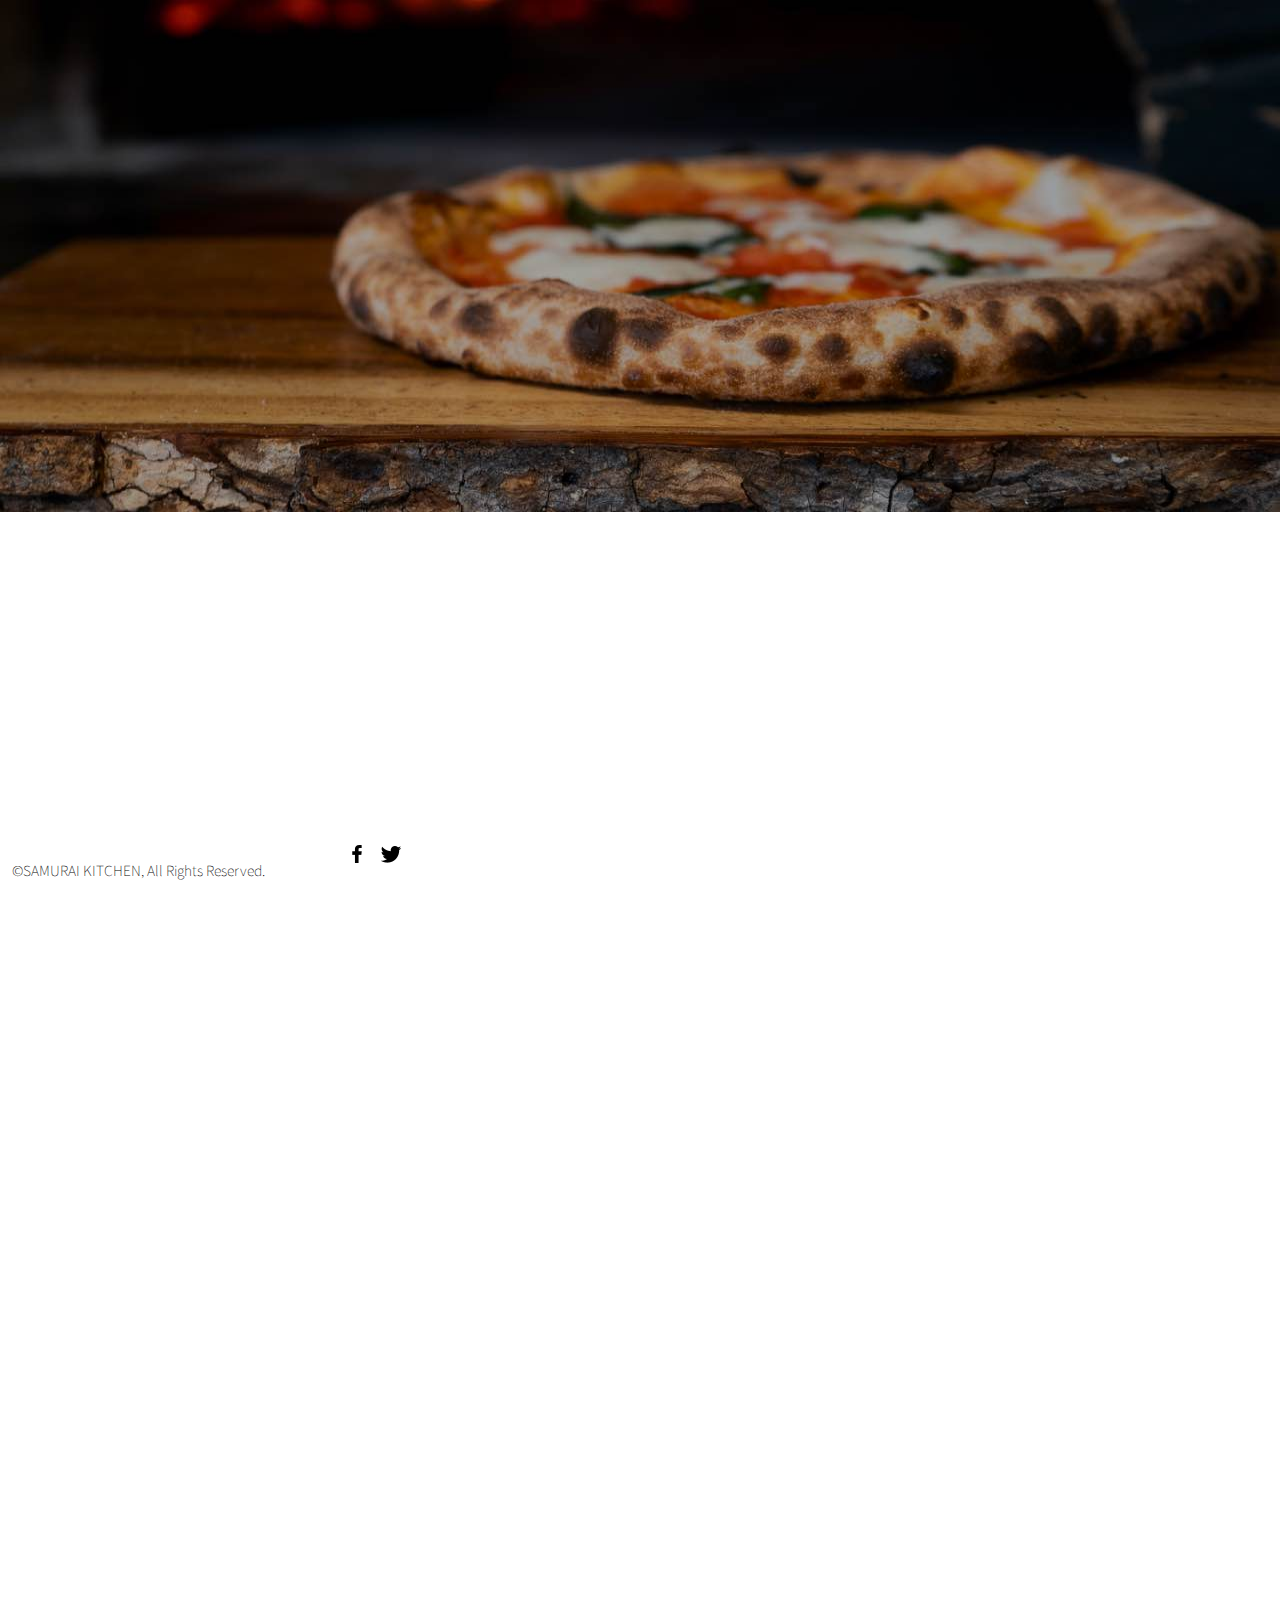
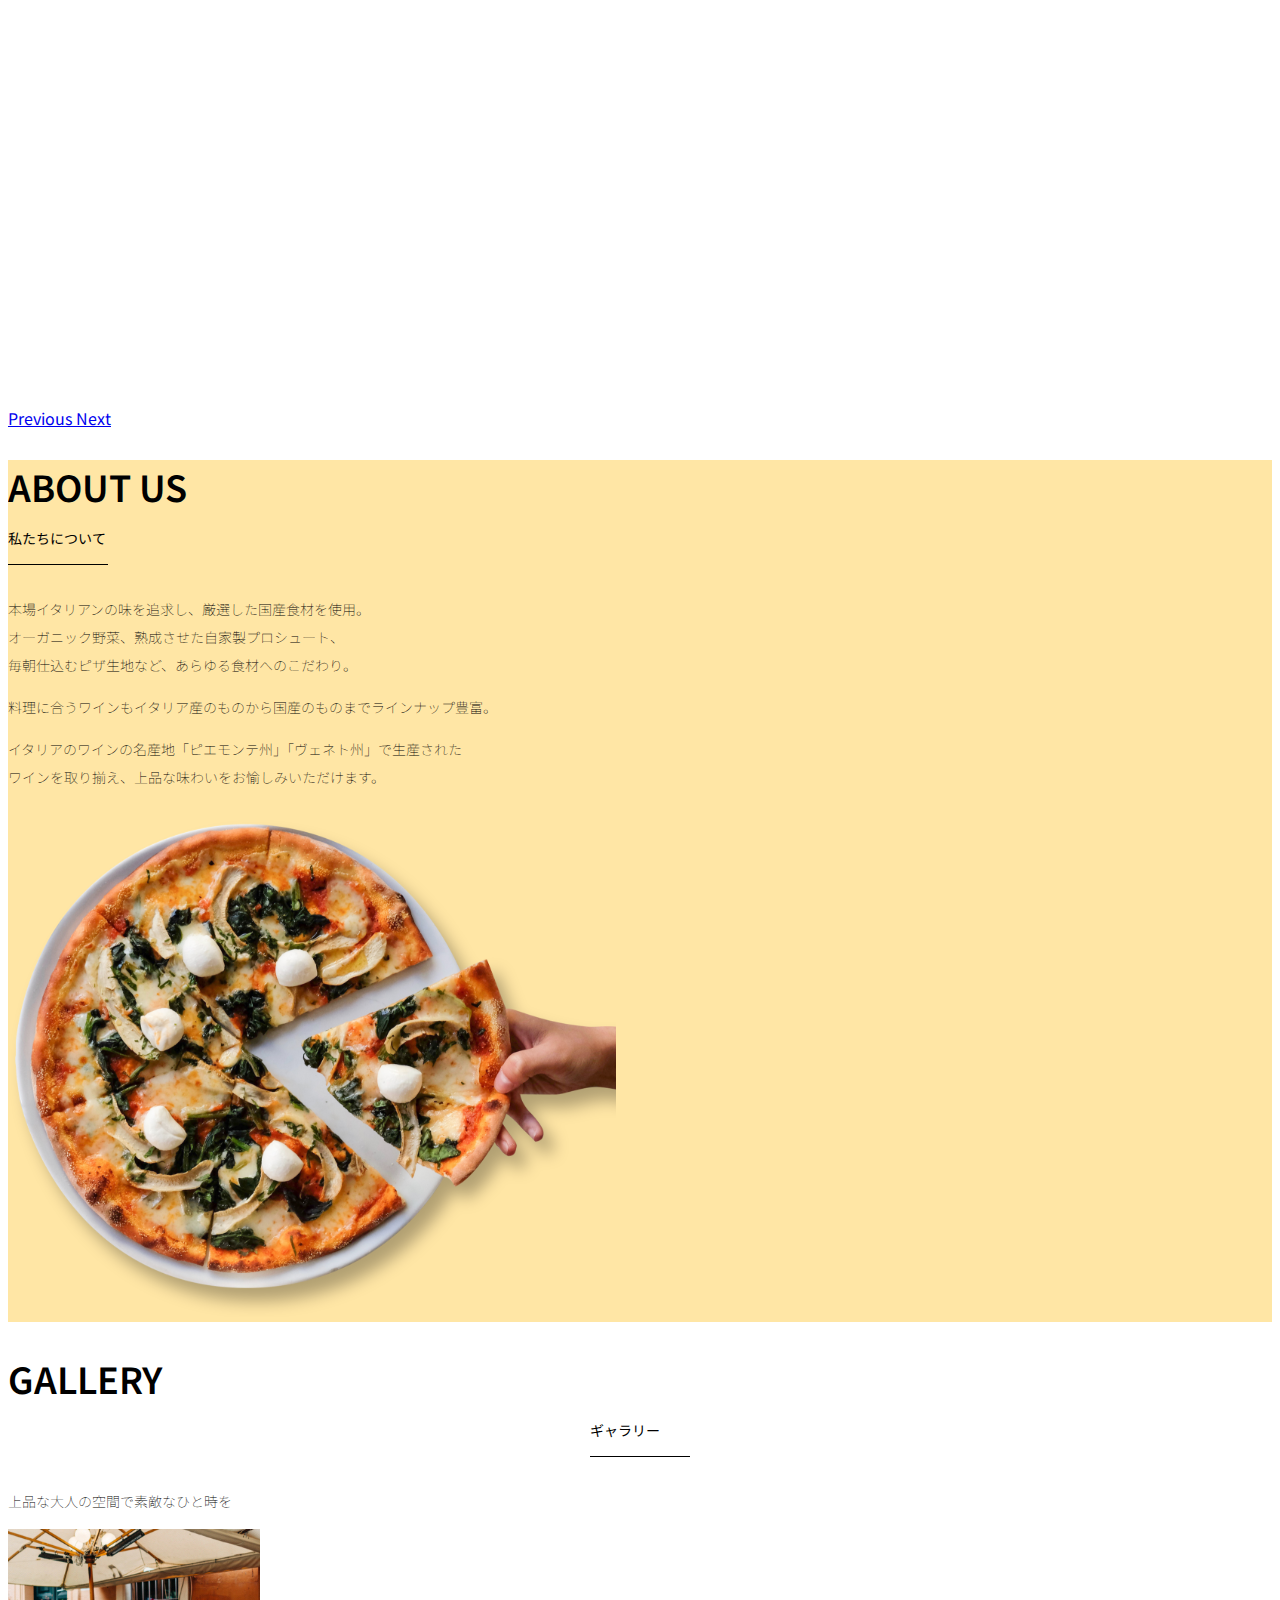
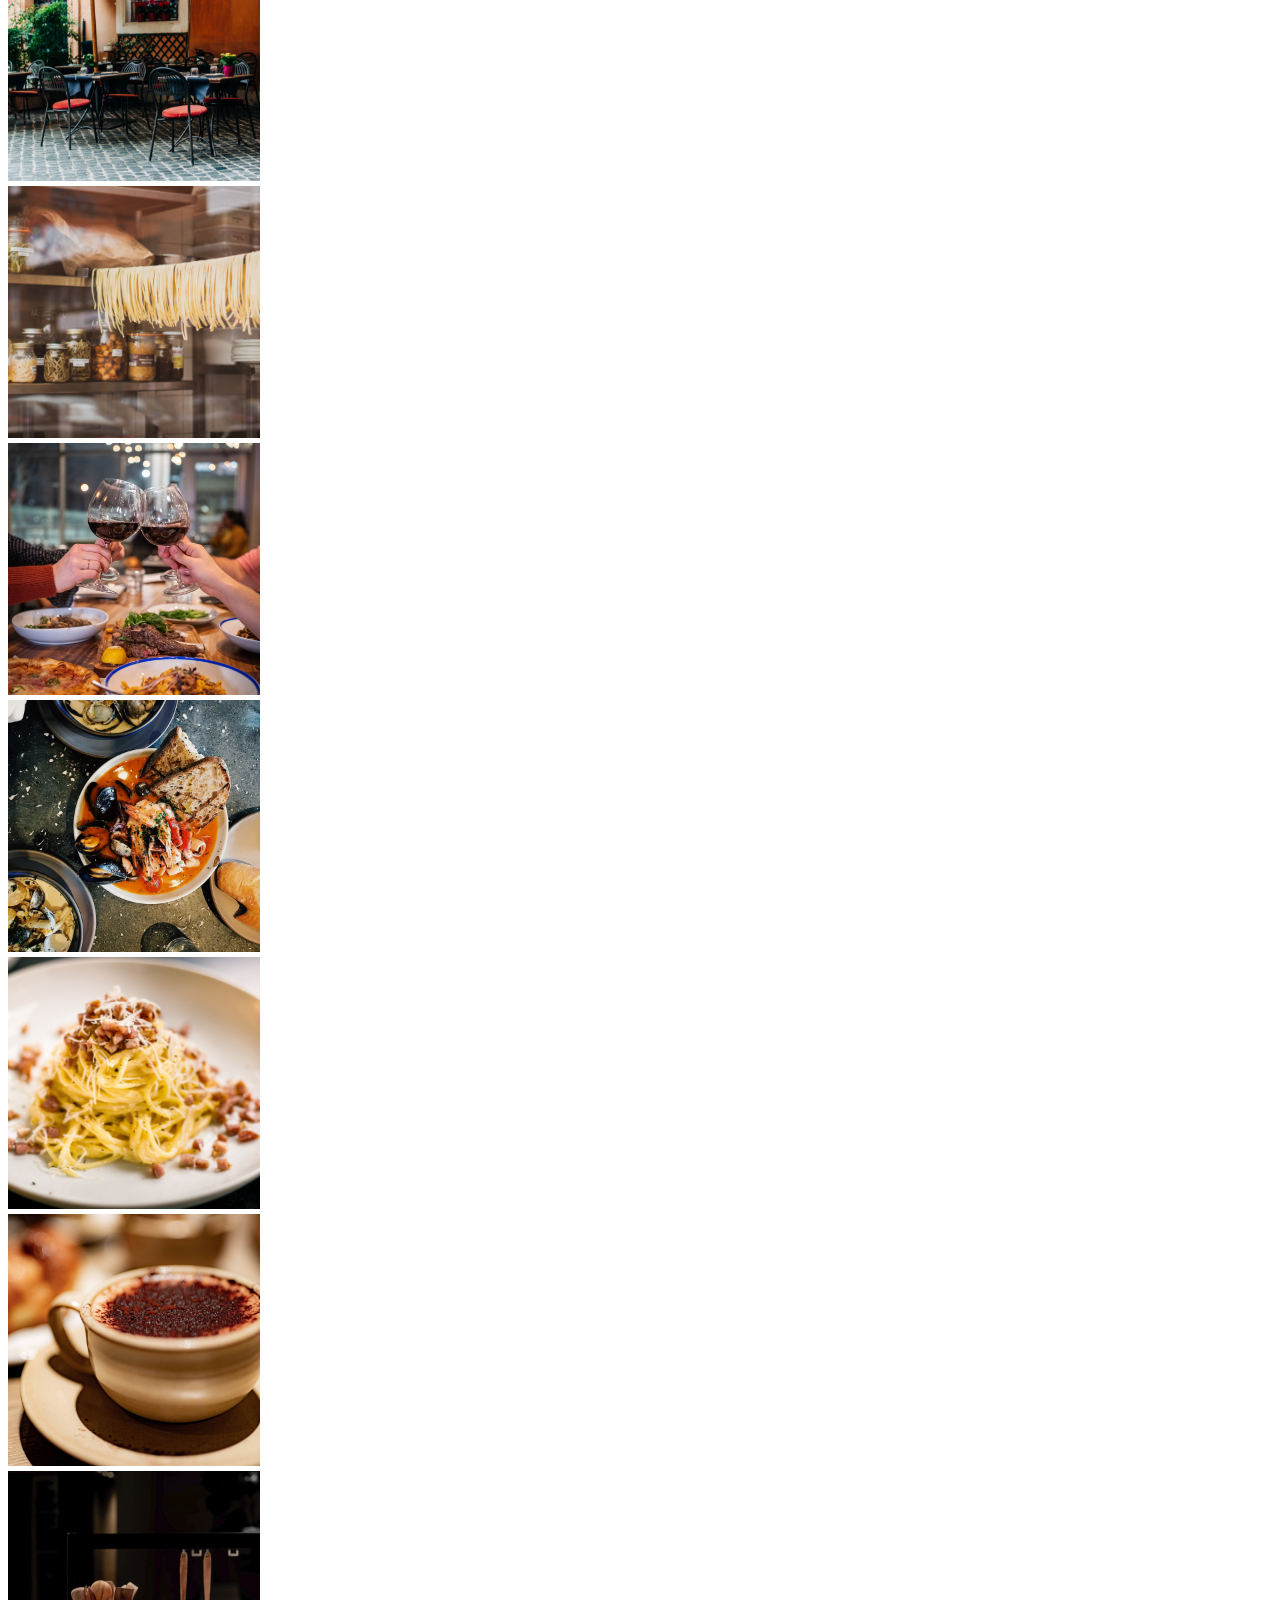
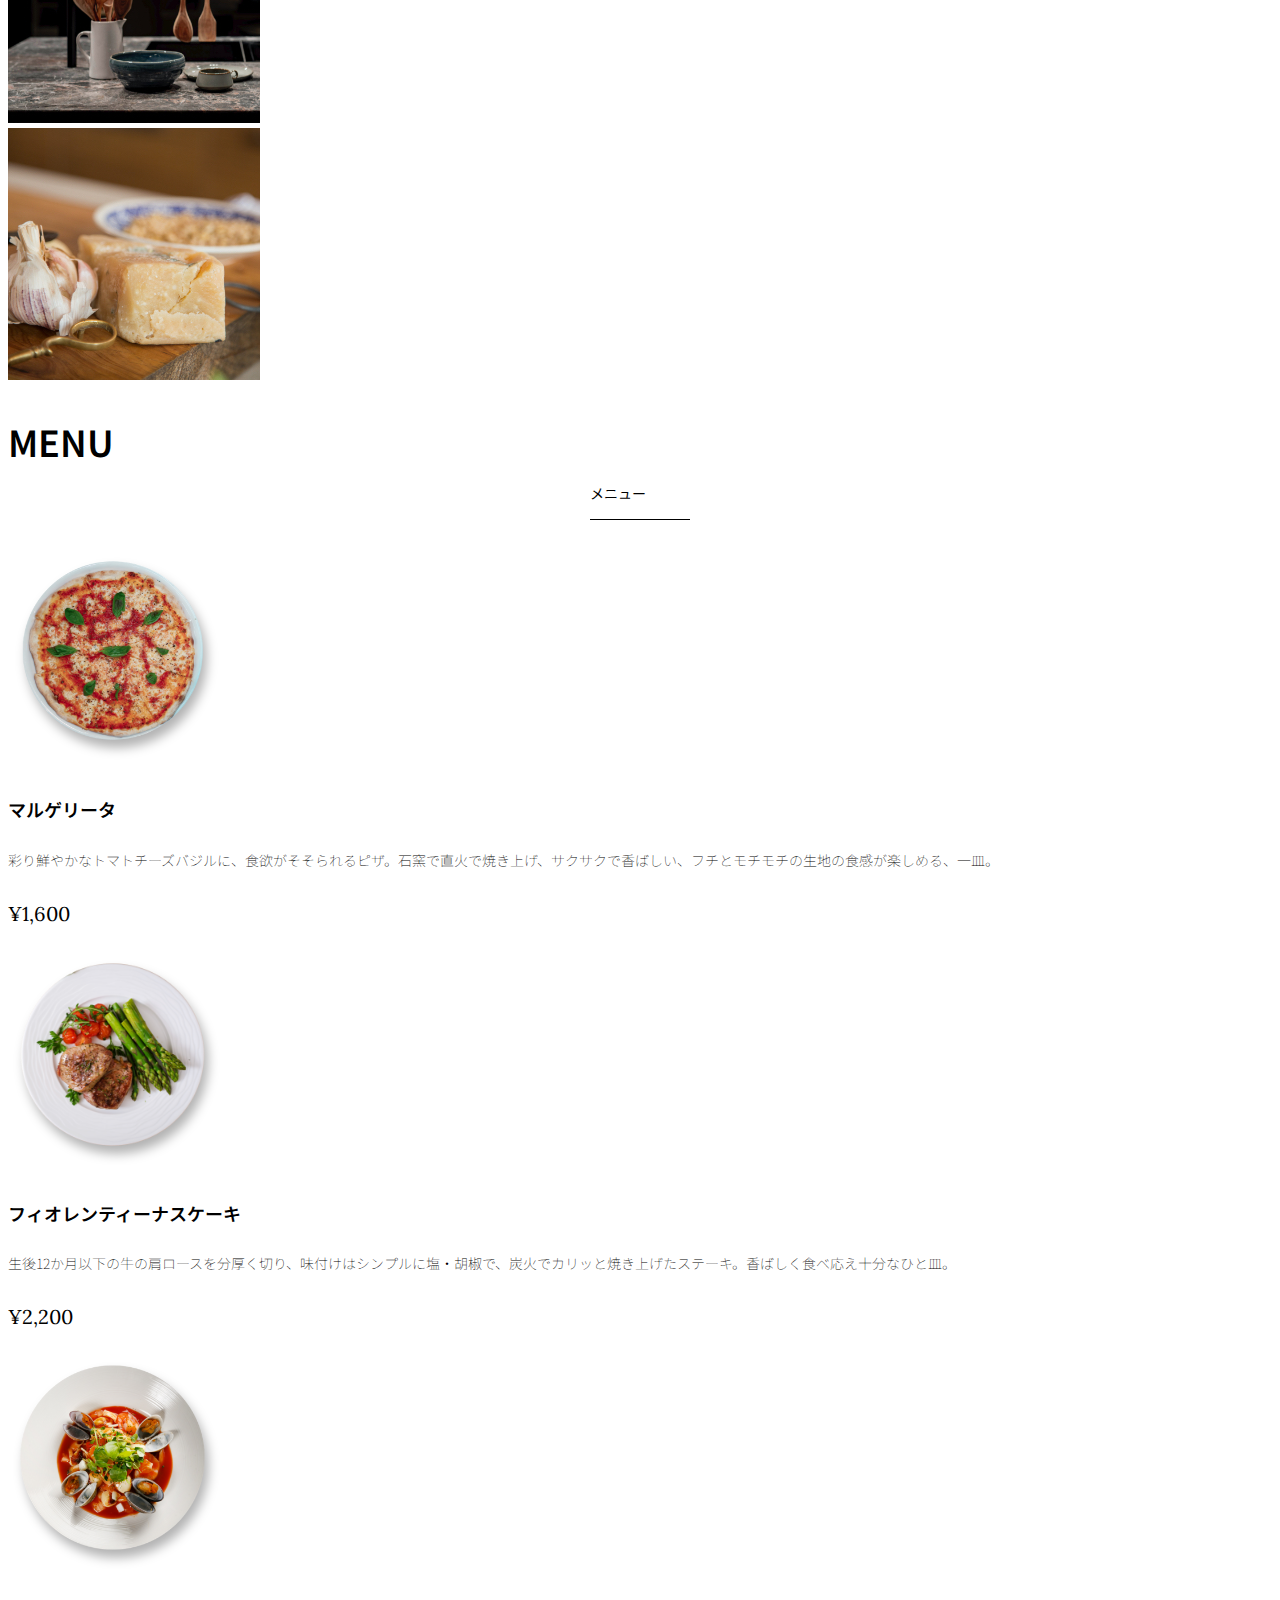
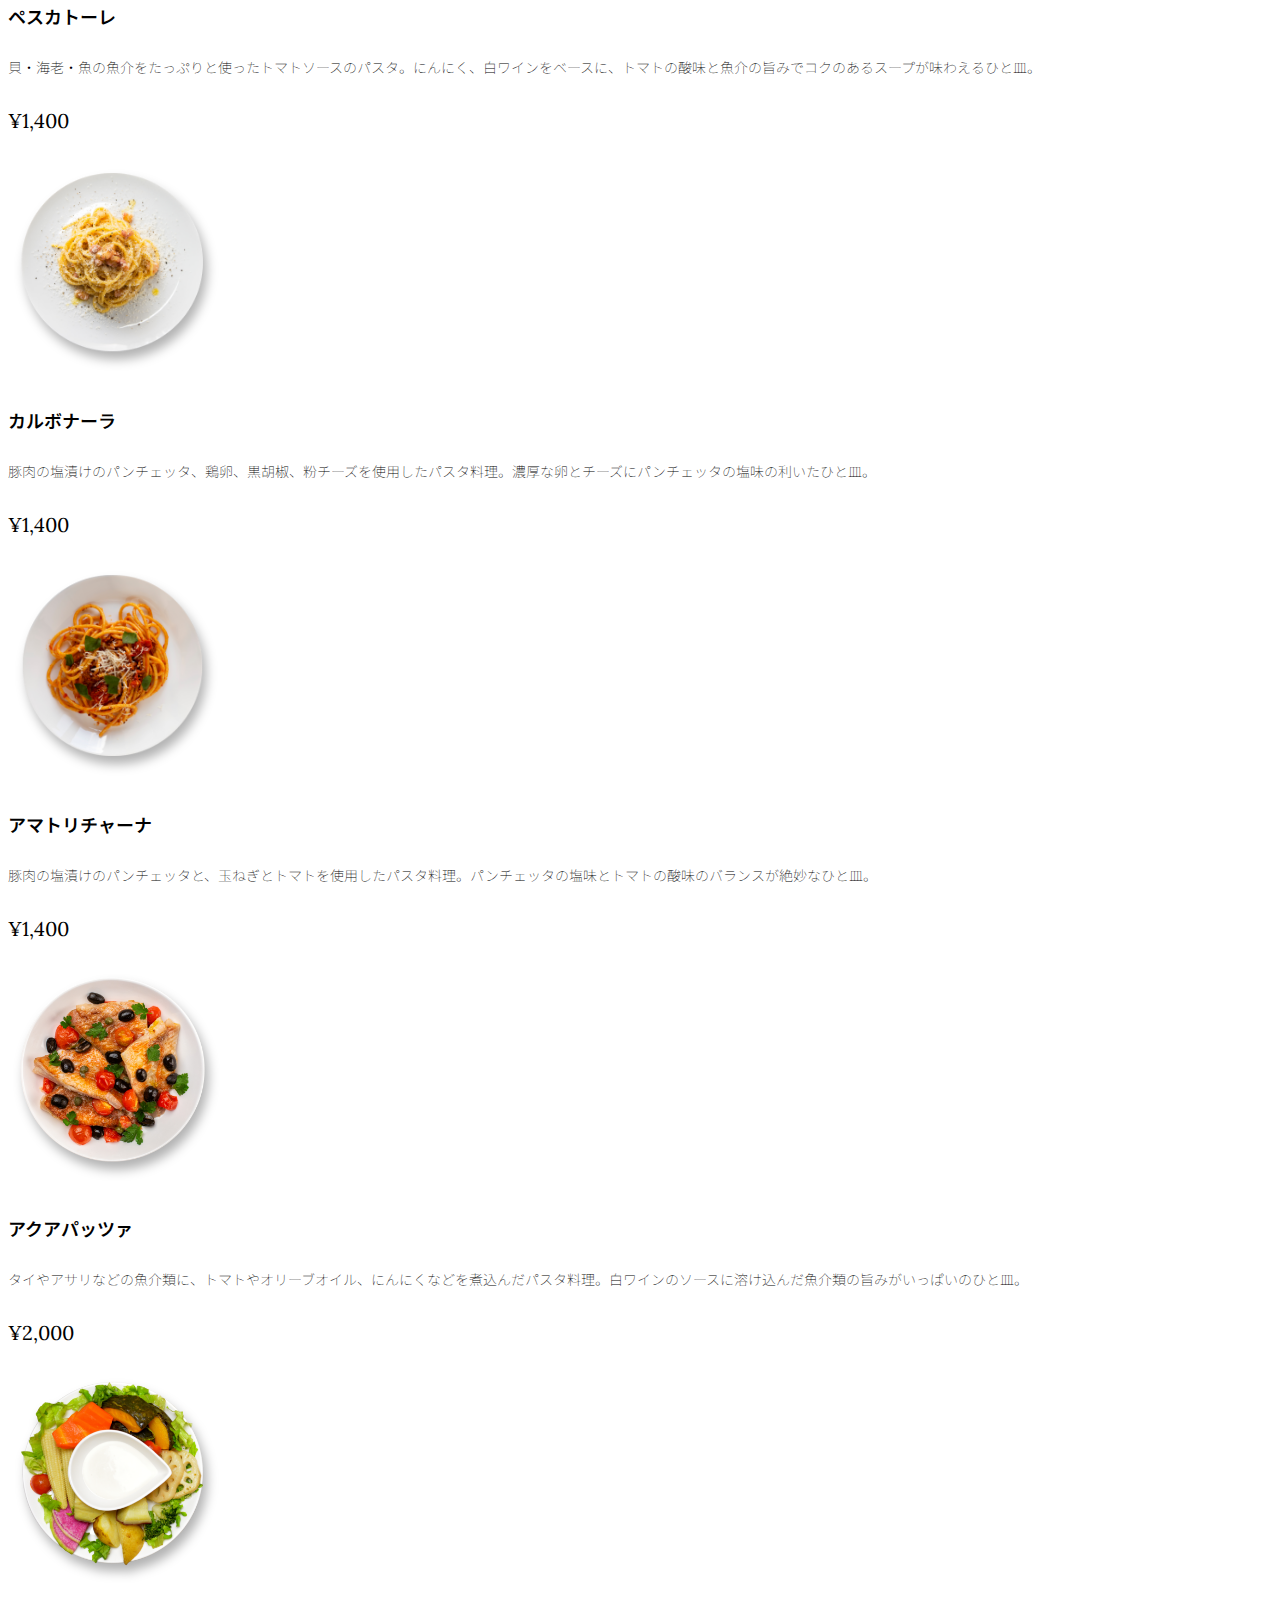
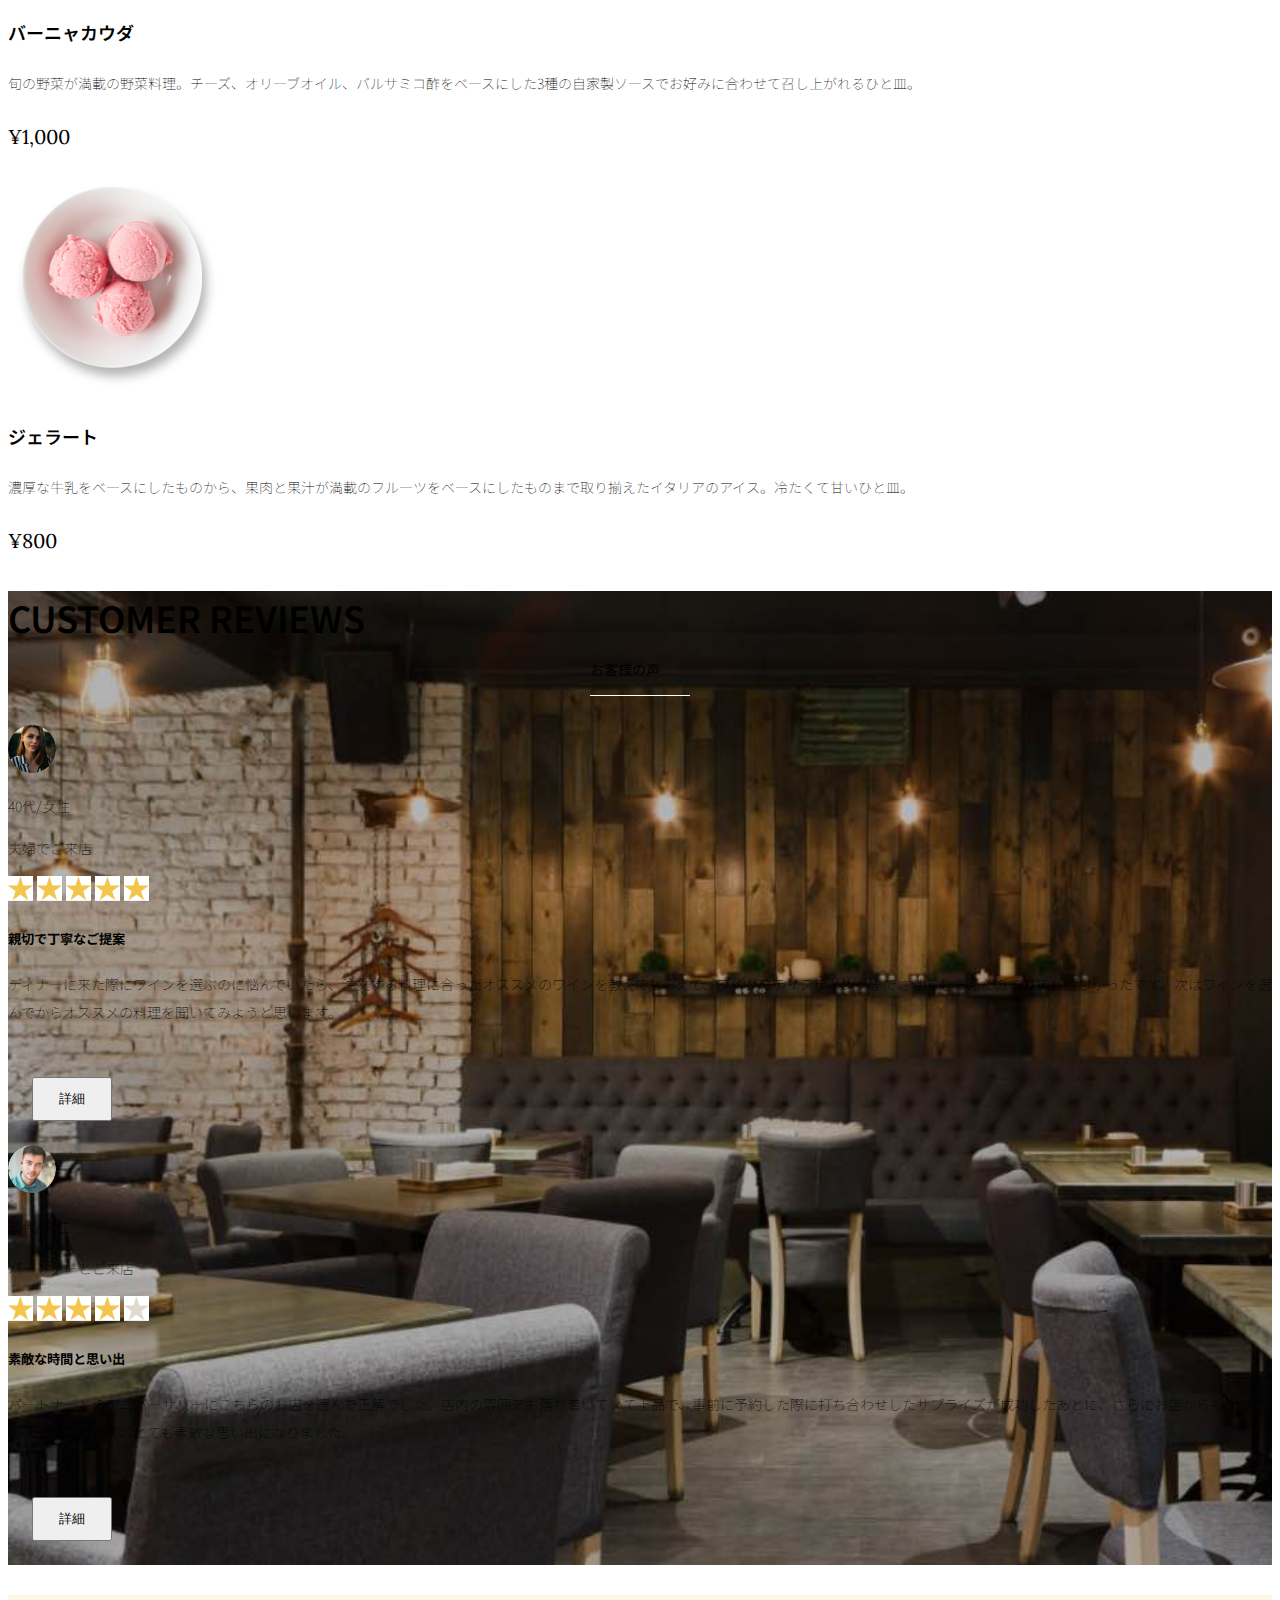
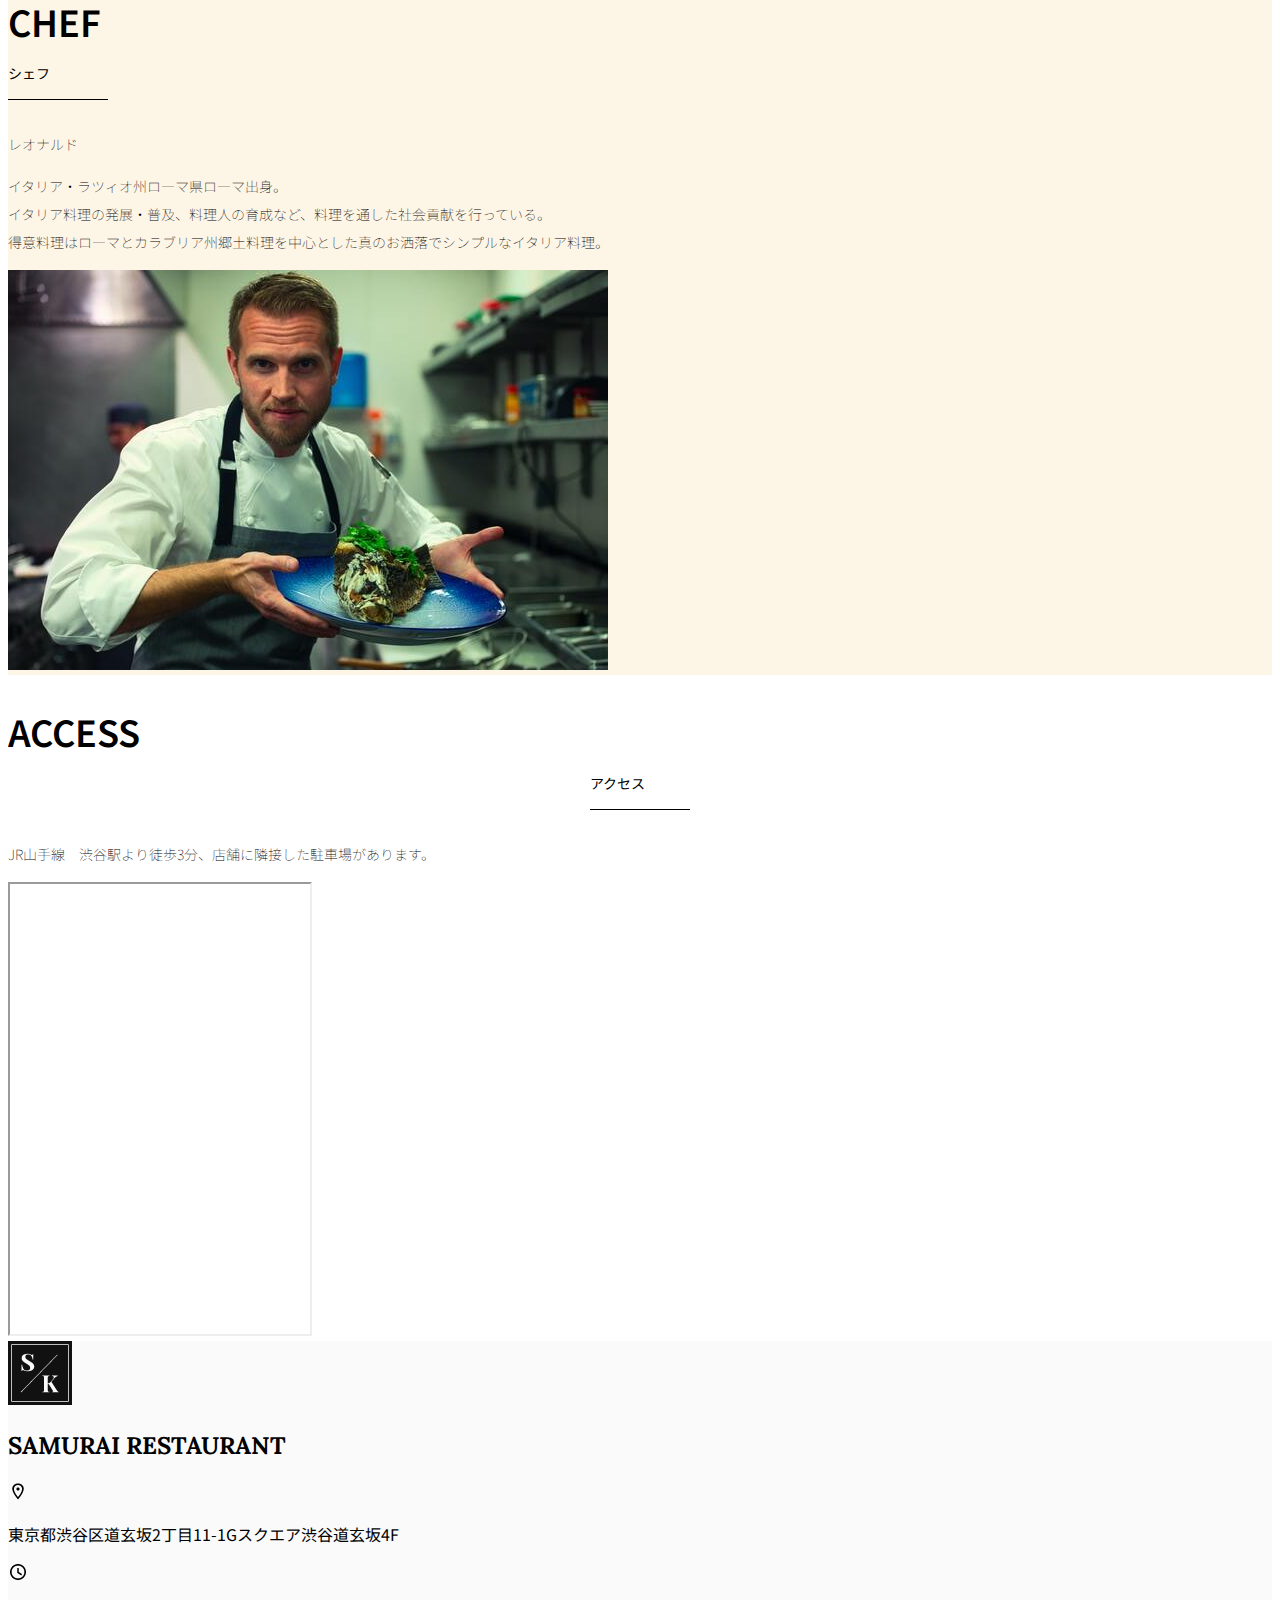
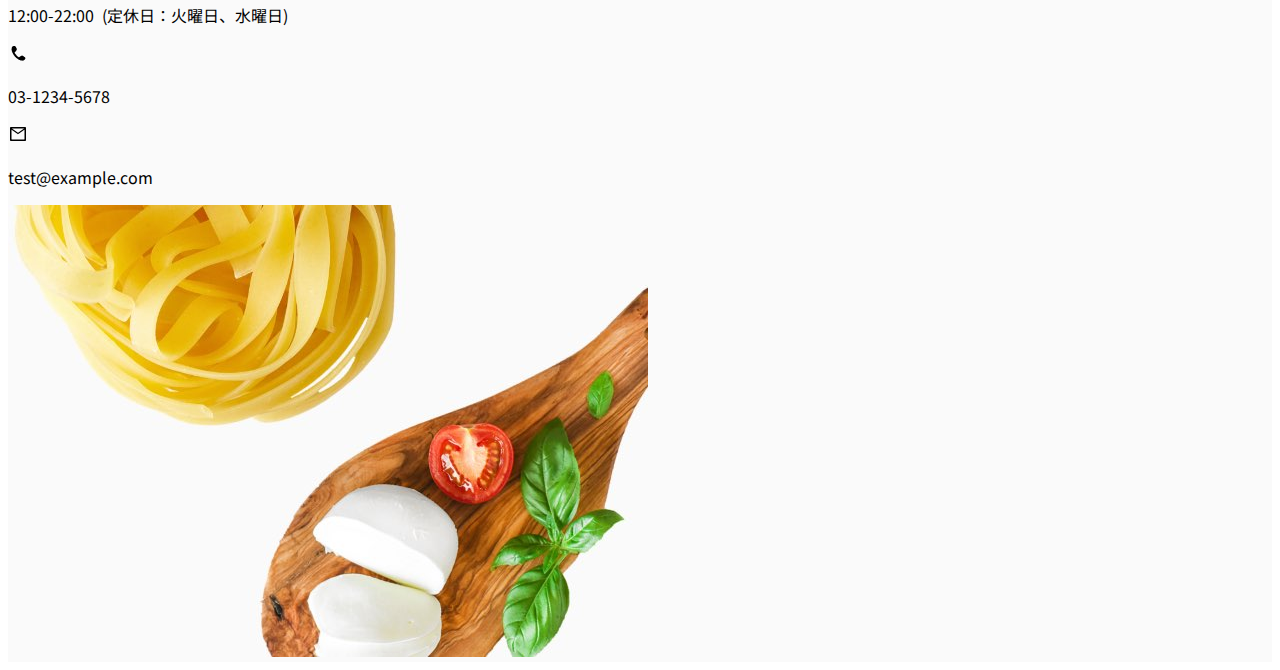
==== kadai_015/index.html @ 57e78bda "課題15をアップロード" ====
<!doctype html>
<html lang="ja">

<head>
  <meta charset="utf-8">
  <!-- マルチデバイス対応 -->
  <meta name="viewport" content="width=device-width, initial-scale=1">
  <meta name="description" content="">
  <meta name="author" content="SAMURAI ENGINEER">
  <title>SAMURAI XD_HTML教材</title>
  <!-- ************************************************ bootstrap.min.cssの読み込み -->
  <link href="https://cdn.jsdelivr.net/npm/bootstrap@5.0.2/dist/css/bootstrap.min.css" rel="stylesheet" integrity="sha384-EVSTQN3/azprG1Anm3QDgpJLIm9Nao0Yz1ztcQTwFspd3yD65VohhpuuCOmLASjC" crossorigin="anonymous">
  <!-- ************************************************ bootstrap.bundle.min.jsの読み込み -->
  <script src="https://cdn.jsdelivr.net/npm/bootstrap@5.0.2/dist/js/bootstrap.bundle.min.js" integrity="sha384-MrcW6ZMFYlzcLA8Nl+NtUVF0sA7MsXsP1UyJoMp4YLEuNSfAP+JcXn/tWtIaxVXM" crossorigin="anonymous" defer>
  </script>

  <!-- ************************************************ Google Font読み込み -->
  <link rel="preconnect" href="https://fonts.gstatic.com">
  <link href="https://fonts.googleapis.com/css2?family=Lora&display=swap" rel="stylesheet">
  <link href="https://fonts.googleapis.com/css2?family=Noto+Sans+JP:wght@300&display=swap" rel="stylesheet">
  <!-- ************************************************ Font Awesome -->
  <link rel="stylesheet" href="https://use.fontawesome.com/releases/v5.1.0/css/all.css"
    integrity="sha384-lKuwvrZot6UHsBSfcMvOkWwlCMgc0TaWr+30HWe3a4ltaBwTZhyTEggF5tJv8tbt" crossorigin="anonymous">
  <!-- ************************************************今回作成する styles.cssの読み込み -->
  <link href="stylesheet/style.css" rel="stylesheet">
  <!-- ************************************************  -->
</head>

<body>
  <main>
    <!-- ************************************************ ナビゲーションバー開始 -->
    <nav class="navbar navbar-expand-lg">
      <div class="container">
        <a class="navbar-brand my_navbar_brand">
          <img class="img-fluid navbar_brand_logo" src="img/site_logo.png" alt="サイトアイコン"><span>SAMURAI KITCHEN</span>
        </a>
        <div class="navbar-toggler hamburger_menu" data-bs-toggle="collapse" data-bs-target="#navbarNav" aria-controls="navbarNav" aria-expanded="false" aria-label="Toggle navigation">
          <input type="checkbox" id="hamburger_btn_check">
          <label for="hamburger_btn_check" class="hamburger_btn">
            <img class="btn_open" src="img/button_open.png" alt="ナビゲーションバーのボタン">
            <img class="btn_close" src="img/button_close.png" alt="ナビゲーションバーのボタン">
          </label>
        </div>
        <div class="collapse navbar-collapse justify-content-end" id="navbarNav">
          <ul class="navbar-nav">
            <li class="nav-item px-2">
              <a class="nav-link my_nav_link my-2" aria-current="page" href="#">HOME</a>
            </li>

            <li class="nav-item px-2">
              <a class="nav-link my_nav_link my-2" href="#about">ABOUT US</a>
            </li>

            <li class="nav-item px-2">
              <a class="nav-link my_nav_link my-2" href="#gallery">GALLERY</a>
            </li>

            <li class="nav-item px-2">
              <a class="nav-link my_nav_link my-2" href="#menu">MENU</a>
            </li>

            <li class="nav-item px-2">
              <a class="nav-link my_nav_link my-2" href="#review">CUSTOMER REVIEWS</a>
            </li>
            
            <li class="nav-item px-2">
              <a class="nav-link my_nav_link my-2" href="#chef">CHEF</a>
            </li>

            <li class="nav-item px-2">
              <a class="nav-link my_nav_link my-2" href="#access">ACCESS</a>
            </li>

          </ul>
        </div>
      </div>
    </nav>
    <!-- ************************************************ ナビゲーションバー終了 -->

    <!-- ************************************************ カルーセル開始 -->
    <div id="myCarousel" class="carousel slide mb-5" data-bs-ride="carousel">

      <ol class="carousel-indicators">
        <li data-bs-target="#myCarousel" data-bs-slide-to="0" class="active"></li>
        <li data-bs-target="#myCarousel" data-bs-slide-to="1"></li>
        <li data-bs-target="#myCarousel" data-bs-slide-to="2"></li>
      </ol>

      <div class="carousel-inner">
        <div class="carousel-item active">
          <img src="img/slider-1.jpg" alt="SAMURAI KITCHEN-1">
          <div class="carousel-caption">
            <h1 class="my_carousel_caption">
              Welcome to<br>
              SAMURAI KITCHEN
            </h1>
          </div>
        </div>

        <div class="carousel-item">
          <img src="img/slider-2.jpg" alt="サンプル画像">
          <div class="carousel-caption">
            <h1 class="my_carousel_caption">
              The fabulous combination of&nbsp;wine&nbsp;and&nbsp;food
            </h1>
          </div>
        </div>

        <div class="carousel-item">
          <img src="img/slider-3.jpg" alt="サンプル画像">
          <div class="carousel-caption">
            <h1 class="my_carousel_caption">
              Get the Italian taste <br>
              at the SAMURAI&nbsp;KITCHEN
            </h1>
          </div>
        </div>
      </div>
      
      <a class="carousel-control-prev" href="#myCarousel" role="button" data-bs-slide="prev">
        <span class="carousel-control-prev-icon" aria-hidden="true"></span>
        <span class="visually-hidden">Previous</span>
      </a>
      
      <a class="carousel-control-next" href="#myCarousel" role="button" data-bs-slide="next">
        <span class="carousel-control-next-icon" aria-hidden="true"></span>
        <span class="visually-hidden">Next</span>
      </a>
    </div>
      <!-- ************************************************ カルーセル終了 -->
      
      <!-- ************************************************ アバウトセクション開始 -->
      <section class="about_us_bg" id="about">
        <div class="container py-5 mb-5">
          <div class="row">
            <div class="col-lg-6 text-left">
              <div class="py-5">
                <h2 class="section_title about mb-5">
                  ABOUT US
                </h2>
                <p class="mb-2">
                  本場イタリアンの味を追求し、厳選した国産食材を使用。<br>
                  オーガニック野菜、熟成させた自家製プロシュート、<br>
                  毎朝仕込むピザ生地など、あらゆる食材へのこだわり。<br>
                </p>
                <p class="mb-2">
                  料理に合うワインもイタリア産のものから国産のものまでラインナップ豊富。<br>
                </p>
                <p class="mb-2">
                  イタリアのワインの名産地「ピエモンテ州」「ヴェネト州」で生産された<br>
                  ワインを取り揃え、上品な味わいをお愉しみいただけます。<br>
                </p>
              </div>
            </div>

            <div class="col-lg-6">
              <img src="img/img-about-us.png" alt="pizza">
            </div>
          </div>
        </div>

      </section>
    <!-- ************************************************ アバウトセクション終了 -->

    <!-- ************************************************ ギャラリーセクション開始 -->
    <section id="gallery">
      <div class="container mb-5">
        <h2 class="mb-3 section_title gallery text-center">GALLERY</h2>
        <p class="text-center mb-5">
          上品な大人の空間で素敵なひと時を
        </p>

        <div class="row">
          <div class="col-6 col-lg-3 mb-4 d-flex justify-content-center">
            <img class="img-fluid" src="img/gallery-1.jpg" alt="サンプル画像">
          </div>
          
          <div class="col-6 col-lg-3 mb-4 d-flex justify-content-center">
            <img class="img-fluid" src="img/gallery-2.jpg" alt="サンプル画像">
          </div>

          <div class="col-6 col-lg-3 mb-4 d-flex justify-content-center">
            <img class="img-fluid" src="img/gallery-3.jpg" alt="サンプル画像">
          </div>

          <div class="col-6 col-lg-3 mb-4 d-flex justify-content-center">
            <img class="img-fluid" src="img/gallery-4.jpg" alt="サンプル画像">
          </div>

          <div class="col-6 col-lg-3 mb-4 d-flex justify-content-center">
            <img class="img-fluid" src="img/gallery-5.jpg" alt="サンプル画像">
          </div>

          <div class="col-6 col-lg-3 mb-4 d-flex justify-content-center">
            <img class="img-fluid" src="img/gallery-6.jpg" alt="サンプル画像">
          </div>

          <div class="col-6 col-lg-3 mb-4 d-flex justify-content-center">
            <img class="img-fluid" src="img/gallery-7.jpg" alt="サンプル画像">
          </div>

          <div class="col-6 col-lg-3 mb-4 d-flex justify-content-center">
            <img class="img-fluid" src="img/gallery-8.jpg" alt="サンプル画像">
          </div>

        </div>
      </div>
    </section>
    <!-- ************************************************ ギャラリーセクション終了 -->

    <!-- ************************************************ メニューセクション -->
    <section id="menu">
      <div class="container">
        <div class="row">
          <div class="col-lg-12">
            <h2 class="section_title menu text-center mb-5">MENU</h2>
          </div>
        </div>
      </div>

      <div class="container mb-5">
        <div class="row">
          <div class="col-12 col-lg-6">
            <div class="row g-0 mb-4">
              <div class="col-12 col-lg-5 text-center">
                <img src="img/margherita.png" class="img-fluid" alt="マルゲリータ">
              </div>
              <div class="col-12 col-lg-7 p-4">
                <h4 class="mb-0 menu_title">マルゲリータ</h4>
                <p class="my-auto">彩り鮮やかなトマトチーズバジルに、食欲がそそられるピザ。石窯で直火で焼き上げ、サクサクで香ばしい、フチとモチモチの生地の食感が楽しめる、一皿。</p>
                <p class="menu_price">¥1,600</p>
              </div>
            </div>
          </div>

          <div class="col-12 col-lg-6">
            <div class="row g-0 mb-4">
              <div class="col-12 col-lg-5 text-center">
                <img src="img/steak.png" class="img-fluid" alt="フィオレンティーナスケーキ">
              </div>
              <div class="col-12 col-lg-7 p-4">
                <h4 class="mb-0 menu_title">フィオレンティーナスケーキ</h4>
                <p class="my-auto">生後12か月以下の牛の肩ロースを分厚く切り、味付けはシンプルに塩・胡椒で、炭火でカリッと焼き上げたステーキ。香ばしく食べ応え十分なひと皿。</p>
                <p class="menu_price">¥2,200</p>
              </div>
            </div>
          </div>

          <div class="col-12 col-lg-6">
            <div class="row g-0 mb-4">
              <div class="col-12 col-lg-5 text-center">
                <img src="img/pescatore.png" class="img-fluid" alt="ペスカトーレ">
              </div>
              <div class="col-12 col-lg-7 p-4">
                <h4 class="mb-0 menu_title">ペスカトーレ</h4>
                <p class="my-auto">貝・海老・魚の魚介をたっぷりと使ったトマトソースのパスタ。にんにく、白ワインをベースに、トマトの酸味と魚介の旨みでコクのあるスープが味わえるひと皿。</p>
                <p class="menu_price">¥1,400</p>
              </div>
            </div>
          </div>

          <div class="col-12 col-lg-6">
            <div class="row g-0 mb-4">
              <div class="col-12 col-lg-5 text-center">
                <img src="img/carbonara.png" class="img-fluid" alt="カルボナーラ">
              </div>
              <div class="col-12 col-lg-7 p-4">
                <h4 class="mb-0 menu_title">カルボナーラ</h4>
                <p class="my-auto">豚肉の塩漬けのパンチェッタ、鶏卵、黒胡椒、粉チーズを使用したパスタ料理。濃厚な卵とチーズにパンチェッタの塩味の利いたひと皿。</p>
                <p class="menu_price">¥1,400</p>
              </div>
            </div>
          </div>

          <div class="col-12 col-lg-6">
            <div class="row g-0 mb-4">
              <div class="col-12 col-lg-5 text-center">
                <img src="img/amatriciana.png" class="img-fluid" alt="アマトリチャーナ">
              </div>
              <div class="col-12 col-lg-7 p-4">
                <h4 class="mb-0 menu_title">アマトリチャーナ</h4>
                <p class="my-auto">豚肉の塩漬けのパンチェッタと、玉ねぎとトマトを使用したパスタ料理。パンチェッタの塩味とトマトの酸味のバランスが絶妙なひと皿。</p>
                <p class="menu_price">¥1,400</p>
              </div>
            </div>
          </div>

          <div class="col-12 col-lg-6">
            <div class="row g-0 mb-4">
              <div class="col-12 col-lg-5 text-center">
                <img src="img/acqua-pazza.png" class="img-fluid" alt="アクアパッツァ">
              </div>
              <div class="col-12 col-lg-7 p-4">
                <h4 class="mb-0 menu_title">アクアパッツァ</h4>
                <p class="my-auto">タイやアサリなどの魚介類に、トマトやオリーブオイル、にんにくなどを煮込んだパスタ料理。白ワインのソースに溶け込んだ魚介類の旨みがいっぱいのひと皿。</p>
                <p class="menu_price">¥2,000</p>
              </div>
            </div>
          </div>

          <div class="col-12 col-lg-6">
            <div class="row g-0 mb-4">
              <div class="col-12 col-lg-5 text-center">
                <img src="img/bagna-cauda.png" class="img-fluid" alt="バーニャカウダ">
              </div>
              <div class="col-12 col-lg-7 p-4">
                <h4 class="mb-0 menu_title">バーニャカウダ</h4>
                <p class="my-auto">旬の野菜が満載の野菜料理。チーズ、オリーブオイル、バルサミコ酢をベースにした3種の自家製ソースでお好みに合わせて召し上がれるひと皿。</p>
                <p class="menu_price">¥1,000</p>
              </div>
            </div>
          </div>

          <div class="col-12 col-lg-6">
            <div class="row g-0 mb-4">
              <div class="col-12 col-lg-5 text-center">
                <img src="img/gelato.png" class="img-fluid" alt="ジェラート">
              </div>
              <div class="col-12 col-lg-7 p-4">
                <h4 class="mb-0 menu_title">ジェラート</h4>
                <p class="my-auto">濃厚な牛乳をベースにしたものから、果肉と果汁が満載のフルーツをベースにしたものまで取り揃えたイタリアのアイス。冷たくて甘いひと皿。</p>
                <p class="menu_price">¥800</p>
              </div>
            </div>
          </div>

        </div>
      </div>
    </section>
    <!-- ************************************************ メニューセクション終了 -->

    <!-- ************************************************ レビューセクション開始 -->
    <section id="review">
      <div class="review_wrapper">
        <div class="container py-5 mb-5">

          <div class="text-center mb-5">
            <h2 class="section_title review text-center text-white">CUSTOMER REVIEWS</h2>
          </div>

          <div class="row pb-5 justify-content-center">
            <div class="col-12 col-lg-5 mt-3">
              <div class="bg-white h_420">
                <div class="p-4">
                  <div class="d-flex align-items-center">
                    <img src="img/customer-woman.png" class="reviewer_img" alt="サンプル画像">
                    <div>
                      <p class="my-0">40代/女性</p>
                      <p class="my-0">夫婦でご来店</p>
                    </div>
                  </div>
                  <div class="my-3">
                    <img src="img/star-point.png" class="star_img" alt="star">
                    <img src="img/star-point.png" class="star_img" alt="star">
                    <img src="img/star-point.png" class="star_img" alt="star">
                    <img src="img/star-point.png" class="star_img" alt="star">
                    <img src="img/star-point.png" class="star_img" alt="star">
                  </div>
                  <h5>親切で丁寧なご提案</h5>
                  <p>
                    ディナーに来た際にワインを選ぶのに悩んでいたら、注文する料理に合ったオススメのワインを教えてもらえて、ワインのテイスティングまでさせてもらえたのでとても嬉しかったです。次はワインを選んでからオススメの料理を聞いてみようと思います。
                  </p>
                  <button type="button" class="btn btn-warning shadow fix_bottom">詳細</button>
                </div>
              </div>
            </div>
            <div class="col-12 col-lg-5 mt-3">
              <div class="bg-white h_420">
                <div class="p-4">
                  <div class="d-flex align-items-center">
                    <img src="img/customer-man.png" class="reviewer_img" alt="サンプル画像">
                    <div>
                      <p class="my-0">30代/男性</p>
                      <p class="my-0">パートナーとご来店</p>
                    </div>
                  </div>
                  <div class="my-3">
                    <img src="img/star-point.png" class="star_img" alt="star">
                    <img src="img/star-point.png" class="star_img" alt="star">
                    <img src="img/star-point.png" class="star_img" alt="star">
                    <img src="img/star-point.png" class="star_img" alt="star">
                    <img src="img/star-no-point.png" class="star_img" alt="no-star">
                  </div>
                  <h5>素敵な時間と思い出</h5>
                  <p>
                    パートナーとのアニバーサリーにこちらのお店を選んで正解でした。店内の雰囲気も落ち着いていて上品で、事前に予約した際に打ち合わせしたサプライズが成功したあとに、さらにお店からもサプライズをいただけて、とても素敵な思い出になりました。
                  </p>
                  <button type="button" class="btn btn-warning shadow fix_bottom">詳細</button>
                </div>
              </div>
            </div>
          </div>
        </div>
      </div>
    </section>
      <!-- ************************************************ レビューセクション終了 -->

    <!-- ************************************************ シェフセクション開始 -->
    <section class="chef_bg" id="chef">
      <div class="container py-5 mb-5">
        <div class="row">
          <div class="col-lg-6 text-left mb-5">
            <h2 class="section_title chef mb-5">CHEF</h2>
            <p class="mb-2">レオナルド</p>
            <p class="mb-2">イタリア・ラツィオ州ローマ県ローマ出身。<br>
              イタリア料理の発展・普及、料理人の育成など、料理を通した社会貢献を行っている。<br>
              得意料理はローマとカラブリア州郷土料理を中心とした真のお洒落でシンプルなイタリア料理。
            </p>
          </div>
          <div class="col-lg-6">
            <img src="img/chef.jpg" alt="シェフの画像">
          </div>
        </div>
      </div>
    </section>
    <!-- ************************************************ シェフセクション終了 -->

    <!-- ************************************************ アクセスセクション開始 -->
    <section id="access">
      <div class="container">
        <div class="row">
          <div class="col-lg-12 text-center mb-5">
            <h2 class="section_title text-center access mb-5">ACCESS</h2>
            <p>JR山手線　渋谷駅より徒歩3分、店舗に隣接した駐車場があります。</p>
          </div>
        </div>
      </div>
      <div class="container mb-5 px-2">
        <iframe src="https://www.google.com/maps/embed?pb=!1m18!1m12!1m3!1d3240.060217865162!2d139.77213257626562!3d35.700135728934406!2m3!1f0!2f0!3f0!3m2!1i1024!2i768!4f13.1!3m3!1m2!1s0x60188b602972bb83%3A0xa6b553df33a5bd04!2zU0FNVVJBSSBFTkdJTkVFUiDkvo3jgqjjg7Pjgrjjg4vjgqI!5e0!3m2!1sja!2sjp!4v1696854935960!5m2!1sja!2sjp" class="w-100" style="height: 50vh;" allowfullscreen="" loading="lazy" referrerpolicy="no-referrer-when-downgrade"></iframe>
      </div>
    </section>
    <!-- ************************************************ アクセスセクション終了 -->


    <!-- ************************************************ フッター開始 -->
    <footer id="footer">
      <div class="container">
        <div class="row">
          <div class="col-12 col-lg-6 position-relative">
            <div class="row pt-5">
              <div class="col-lg-2 text-center my-3">
                <img class="img-fluid footer_brand_logo" src="img/site_logo.png" alt="サンプル画像">
              </div>
              <div class="col-lg-10 align-self-center my-3">
                <h2 class="m-0 footer_text">SAMURAI RESTAURANT</h2>
              </div>
            </div>
            <div class="restaurant_info py-3">
              <div class="d-flex mb-3">
                <img src="img/icon-Marker.png" alt="marker">
                <p class="p-0 m-0">東京都渋谷区道玄坂2丁目11-1Gスクエア渋谷道玄坂4F</p>
              </div>
              <div class="d-flex mb-3">
                <img src="img/icon-Clock.png" alt="clock">
                <p class="p-0 m-0">12:00-22:00&nbsp;&nbsp;(定休日：火曜日、水曜日)</p>
              </div>
              <div class="d-flex mb-3">
                <img src="img/icon-Phone.png" alt="phone">
                <p class="p-0 m-0">03-1234-5678</p>
              </div>
              <div class="d-flex mb-3">
                <img src="img/icon-Mail.png" alt="mail">
                <p class="p-0 m-0">test@example.com</p>
              </div>
            </div>
            <div class="copy_right align-items-center">
              <p>
                ©SAMURAI KITCHEN, All Rights Reserved.
              </p>
              <img src="img/icon-facebook.png" class="sns_img" alt="facebook">
              <img src="img/icon-twitter.png" class="sns_img" alt="twitter">
            </div>
          </div>
          <div class="col-12 col-lg-6 d-none d-lg-block">
            <img src="img/background-footer.jpg" alt="背景画像">
          </div>
        </div>
      </div>
    </footer>
    <!-- ************************************************ フッター終了 -->
  </main>
</body>

</html>
---- kadai_015/stylesheet/style.css ----
/* ----------------------------------------------- 共通 */
html,
body {
  overflow-x: hidden;
}

body {
  color: #000000;
  font-family: 'Noto Sans JP', sans-serif;
  padding-bottom: 0;

}

p {
  line-height: 2.0em;
  font-weight: 100;
  font-style: normal;
  font-size: 14px;

}

.section_title {
  font-size: 36px;
  font-weight: 600;
}

.section_title::after {
  display: block;

  font-size: 14px;
  font-weight: 400;
  padding: 16px 0 16px;

  width: 100px;

  border-bottom: solid 1px #000000;
}
/* ----------------------------------------------- ナビゲーションバー */
.navbar_brand_logo {
  width: 32px;
  height: 32px;
  display: inline-block;
  margin-right: 15px;
}

.my_navbar_brand,
.my_nav_link {
  font-size: 16px;
  font-family: 'Lora', serif;
  color: #000000 !important;
}

.navbar-toggler {
  padding: 0 !important;
  border: none;
}

#hamburger_btn_check:checked~.hamburger_btn .btn_close {
  display: block;
}

#hamburger_btn_check:checked~.hamburger_btn .btn_open {
  display: none;
}

.btn_close {
  display: none;
}

#hamburger_btn_check {
  display: none;
}

/* ----------------------------------------------- カールセル */
.my_carousel_caption {
  font-size: 52px;
  padding-top: 1.25rem;
  padding-bottom: 1.25rem;

  color: #fff;

  text-align: center;
  font-family: 'Lora', serif;
  line-height: 1.5em;
}

.my_carousel_caption::before {
  content: url(../img/logoSymbol_White.png);
  display: block;
}

@media screen and (max-width:375px) {
  .my_carousel_caption {
    font-size: 27px;
  }
}

.carousel-item {
  height: 32rem;
}

.carousel-item>img {
  position: absolute;
  top: 0;
  left: 0;
  min-width: 100%;
  height: 32rem;
}
/* ----------------------------------------------- アバウト */
.about::after {
  content: "私たちについて";
}

.about_us_bg {
  background-color: #FFE6A5;
}


/* ----------------------------------------------- ギャラリー */
.gallery::after {
  content: "ギャラリー";
  margin: 0 auto 0;
}




/* ----------------------------------------------- メニュー */
.menu::after {
  content: "メニュー";
  margin: 0 auto 0;
}

.menu_title {
  font-size: 18px;
  font-weight: 600;
  font-style: normal;
}

.menu_price {
  font-size: 20px;
  font-weight: 400;
  font-family: 'Lora', serif;
}



/* ----------------------------------------------- レビュー */
.review_wrapper {
  background-image: url(../img/background-reviews.jpg);
  background-repeat: no-repeat;
  background-size: cover;
}

.review::after {
  content: "お客様の声";
  margin: 0 auto 0;
  border-bottom: solid 1px #ffffff;
}

.h_420 {
  height: 420px;
  position: relative;
}

.reviewer_img {
  width: 48px;
  height: 48px;
  border-radius: 50%;
  margin-right: 16px;
}

.star_img {
  width: 25px;
  height: 25px;
}

.fix_bottom {
  position: absolute;
  width: 80px;
  height: 44px;
  left: 24px;
  bottom: 24px;
}

/* ----------------------------------------------- シェフ */
.chef::after {
  content: "シェフ";
  margin-top: 0 auto 0;
}

.chef_bg {
  background-color: #fdf5e6;
}

/* ----------------------------------------------- アクセス */
.access::after {
  content: "アクセス";
  margin: 0 auto 0;
}




/* ----------------------------------------------- フッター */
#footer {
  background-color: #FAFAFA;
}

.copy_right {
  font-size: 14px;
  position: absolute;
  bottom: 1rem;
  left: 12px;
  display: flex;
}

.copy_right>p {
  margin-right: 5rem;
  margin-bottom: 0;
}

.copy_right>img.sns_img {
  height: 24px;
  width: 24px;
  margin-right: 10px;
  margin-top: 0;
}

.restaurant_info p {
  font-weight: 400;
  line-height: 1.5;
  font-size: 16px;
}

.restaurant_info img {
  width: 20px;
  height: 20px;
  margin-right: 10px;
  line-height: 1.5;
  margin-top: auto;
}

.footer_brand_logo {
  width: 64px;
  height: 64px;
  display: inline-block;
  margin-right: 15px;
}

.footer_text {
  font-size: 24px;
  font-family: 'Lora', serif;
}

@media screen and (max-width: 991px) {
  .footer_text,
  .copy_right {
    margin-top: 2rem;
    text-align: center;
    position: relative;
  }
  .copy_right>p,img {
    margin-right: 1rem;
    font-size: 14px;
    margin: 0;
    line-height: 35px;
  }
}
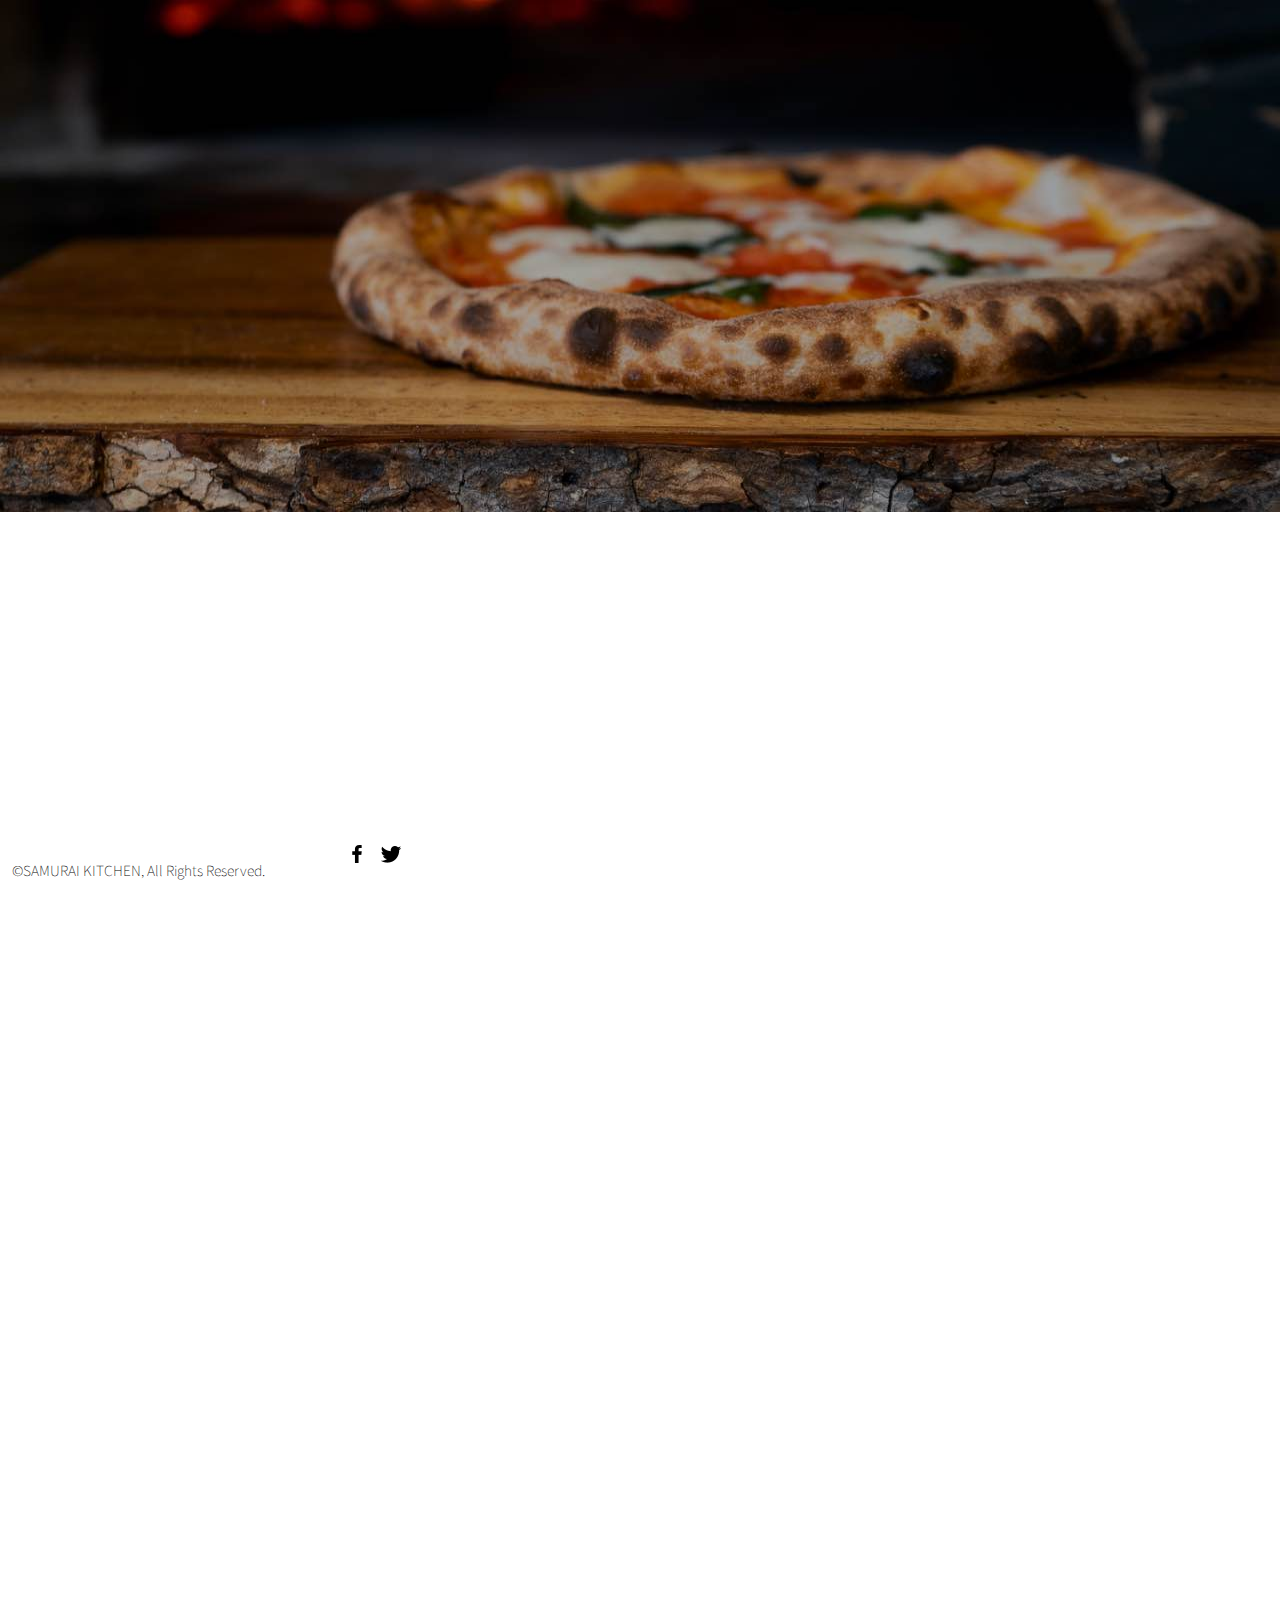
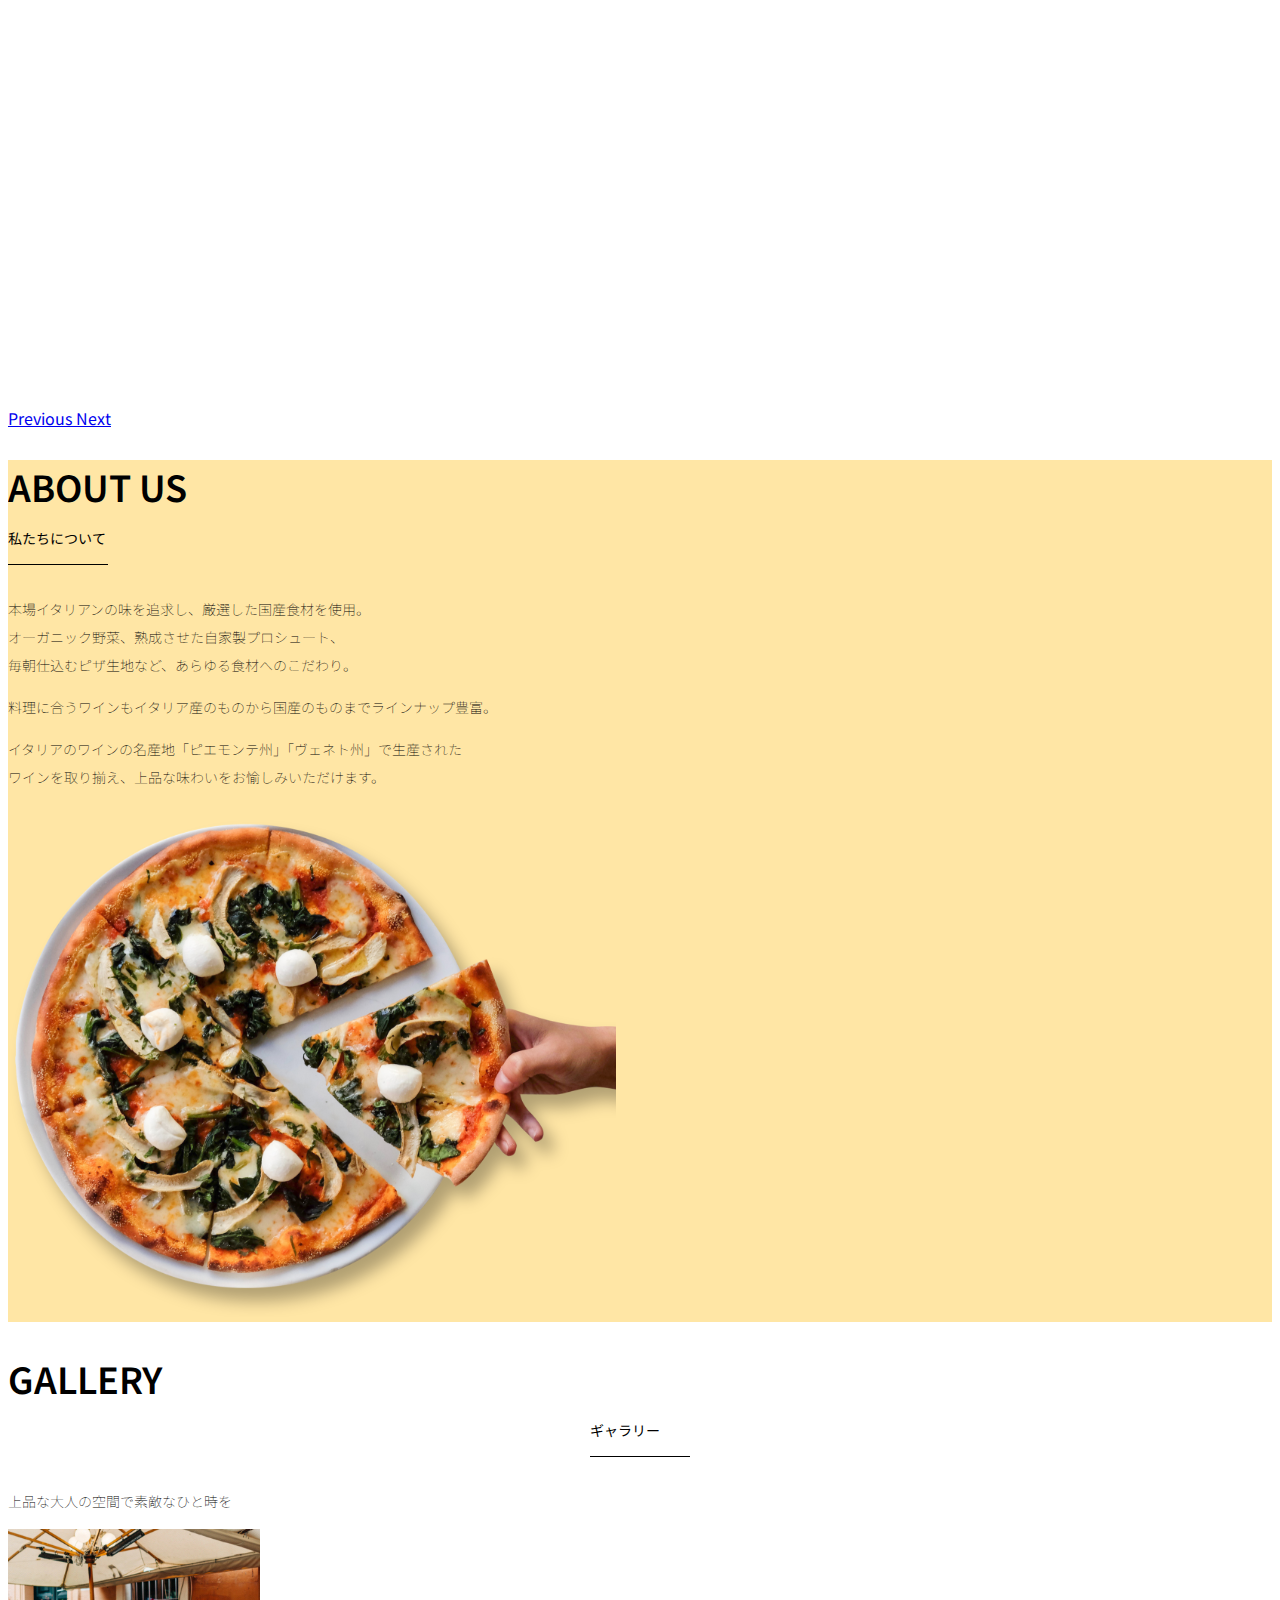
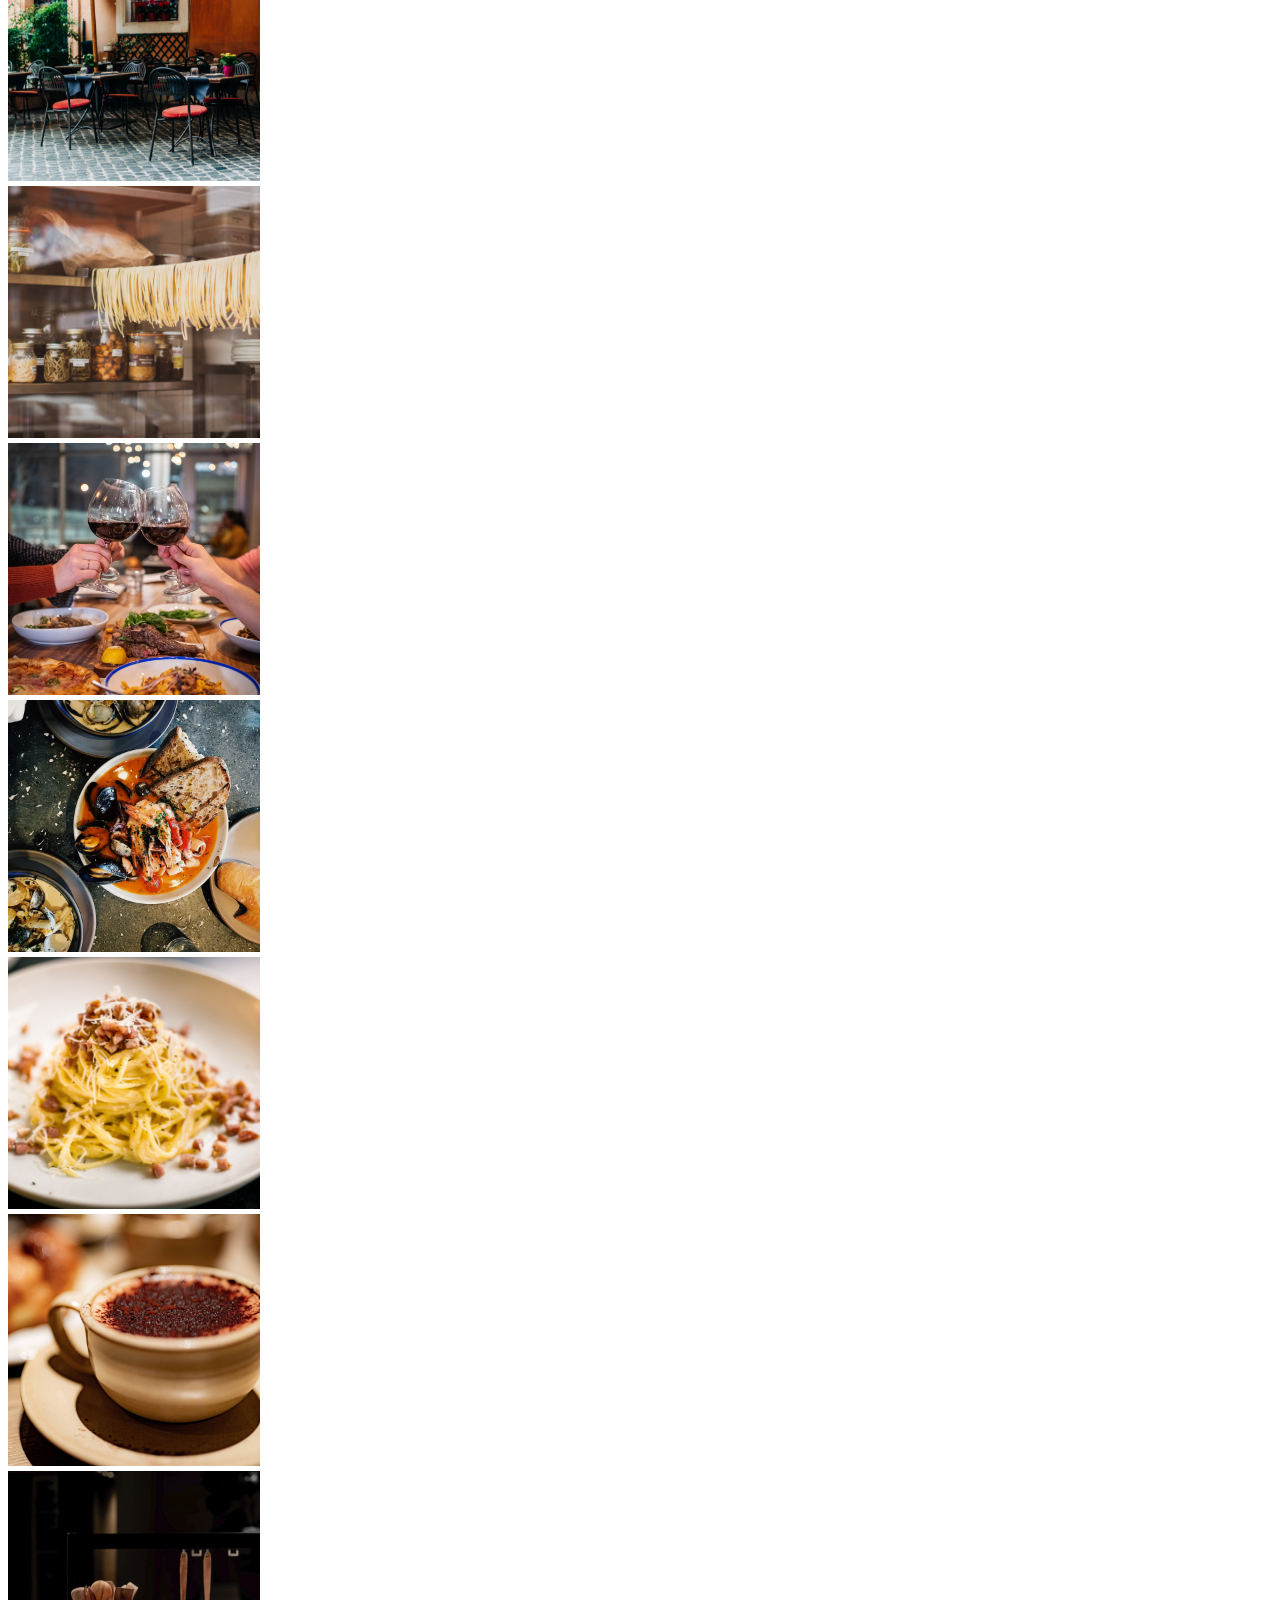
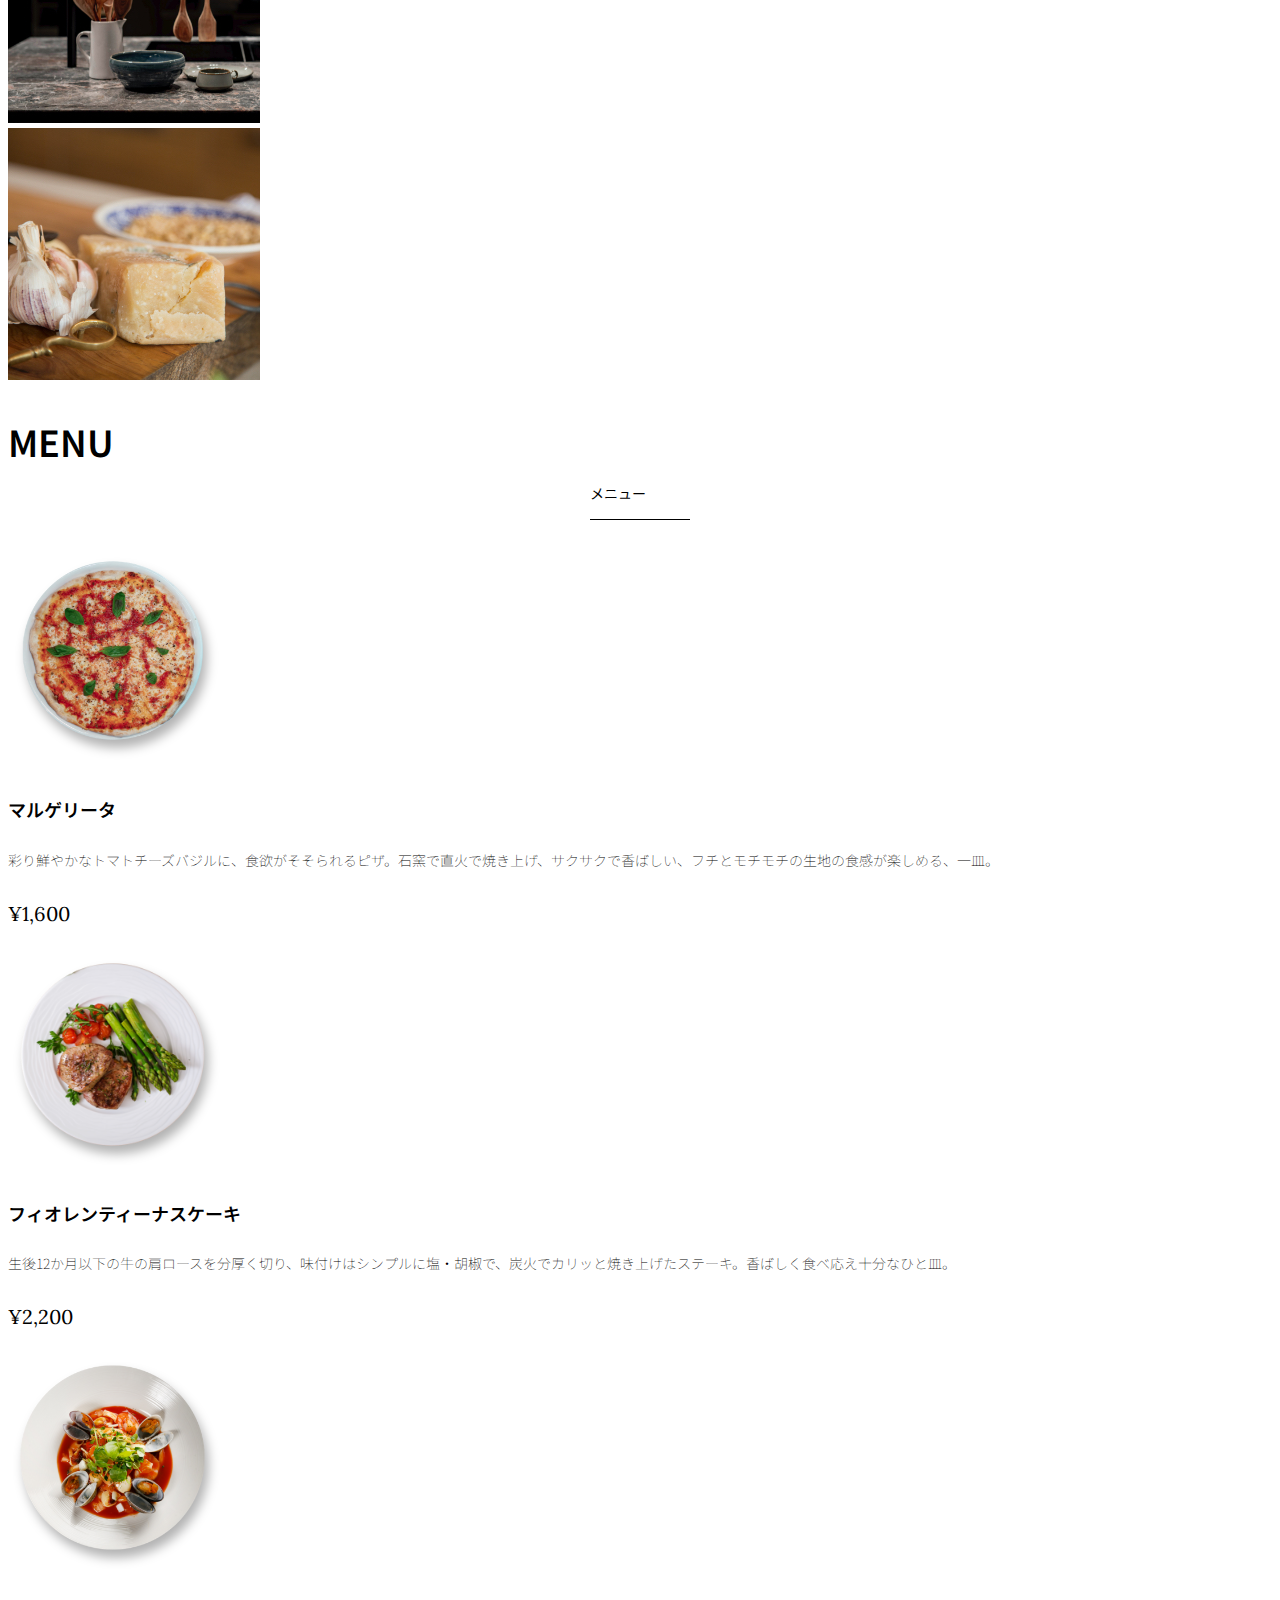
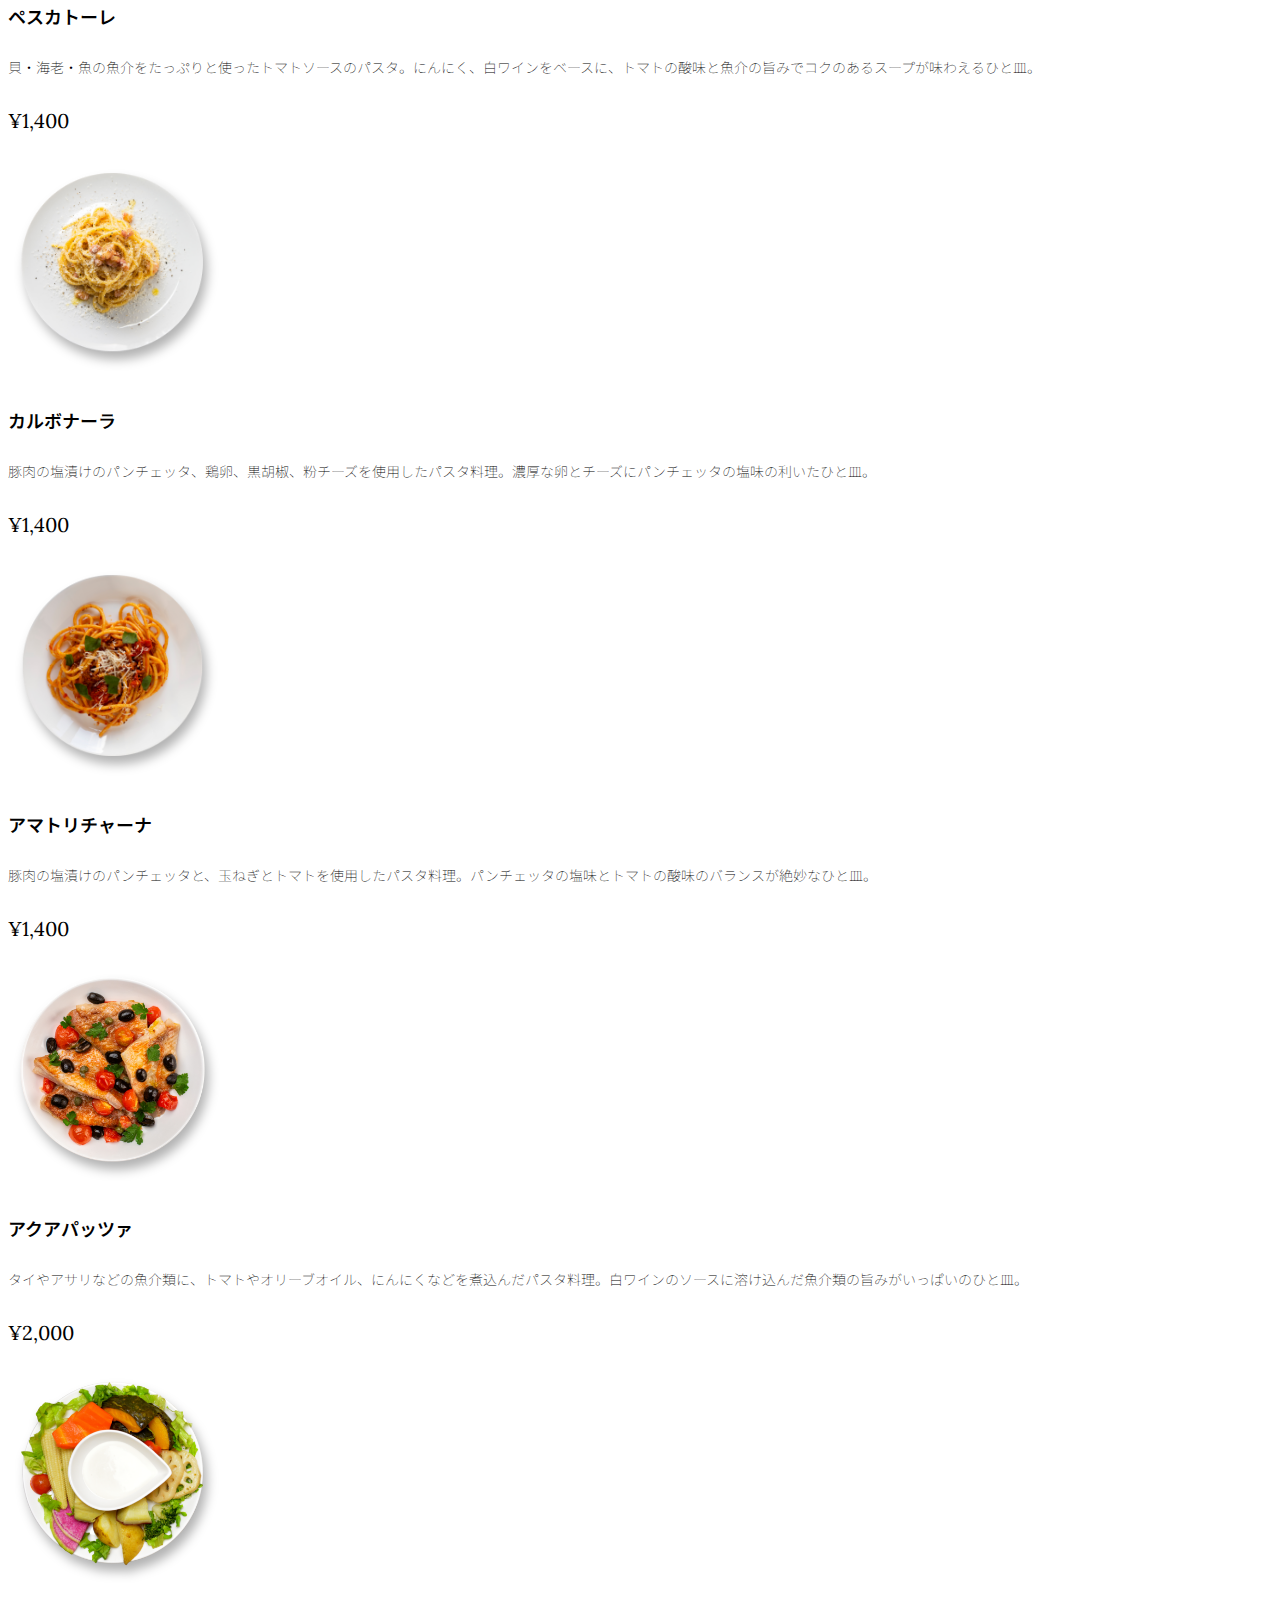
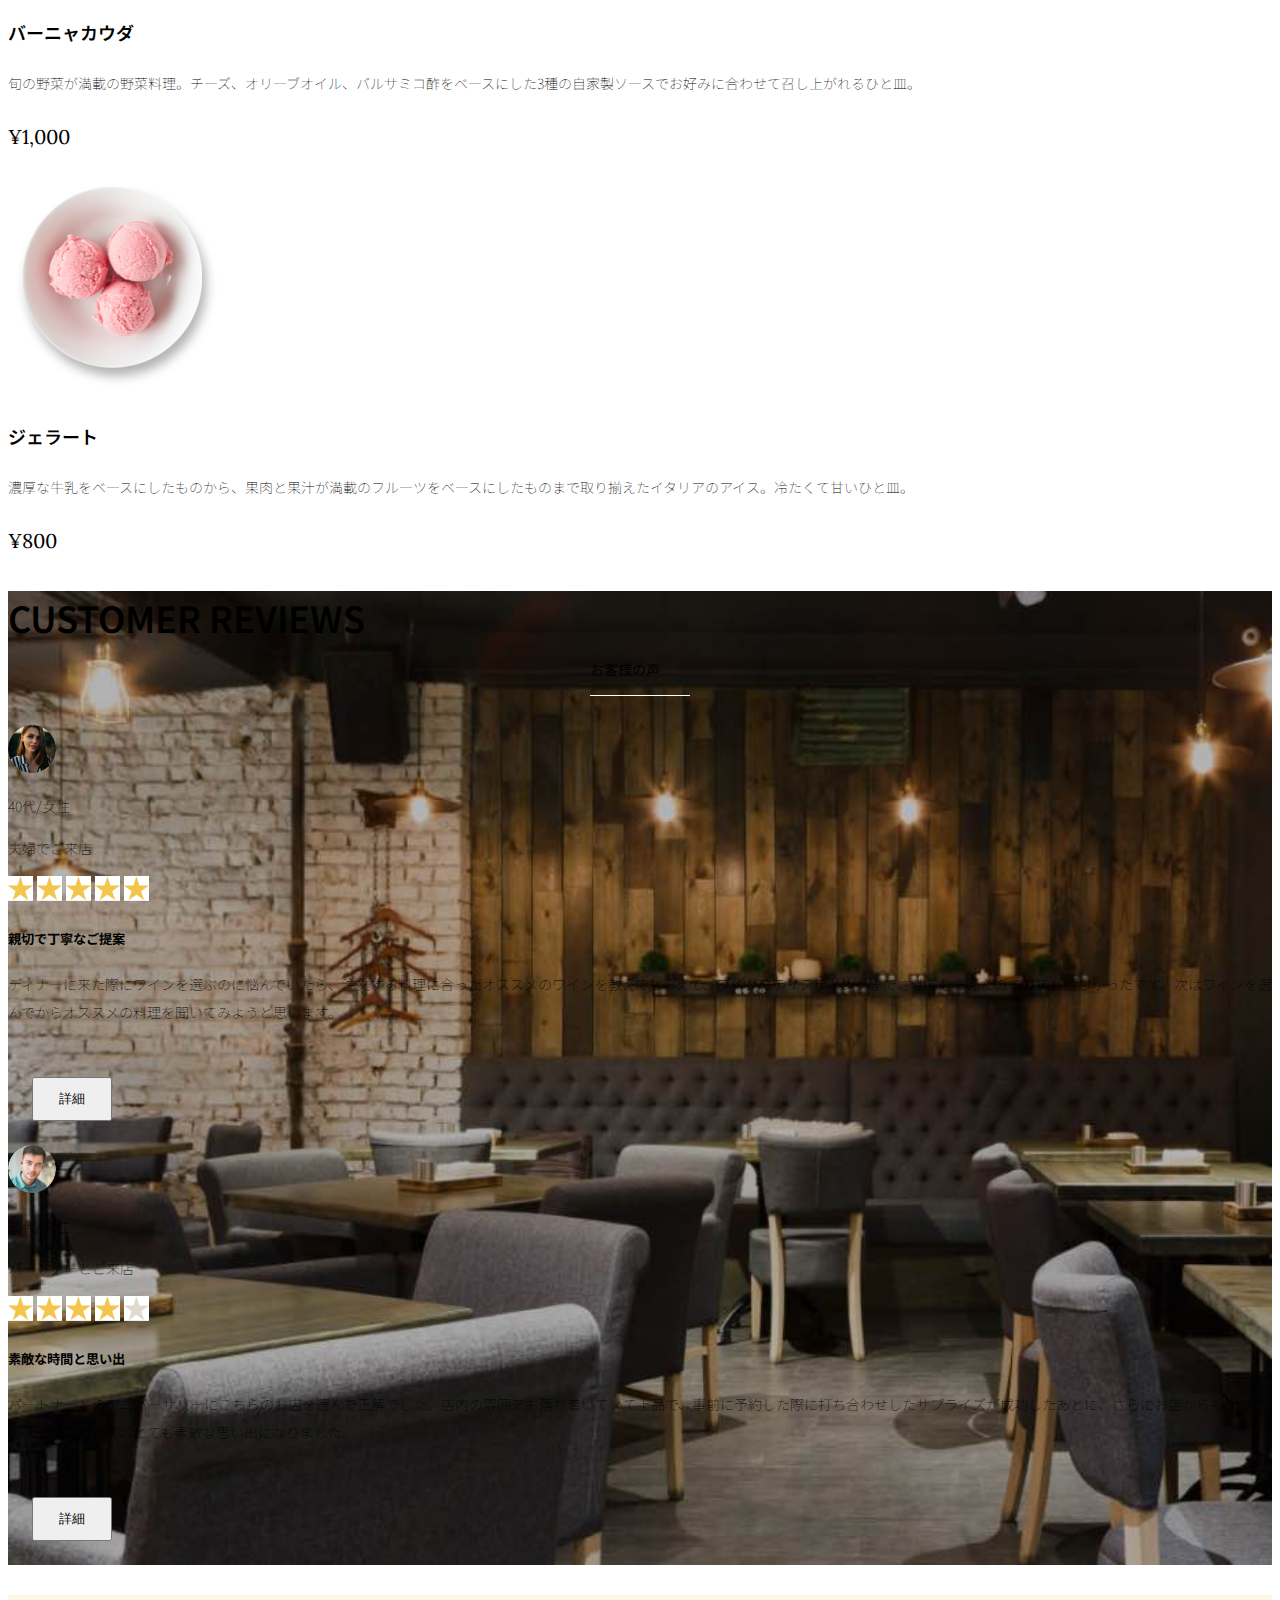
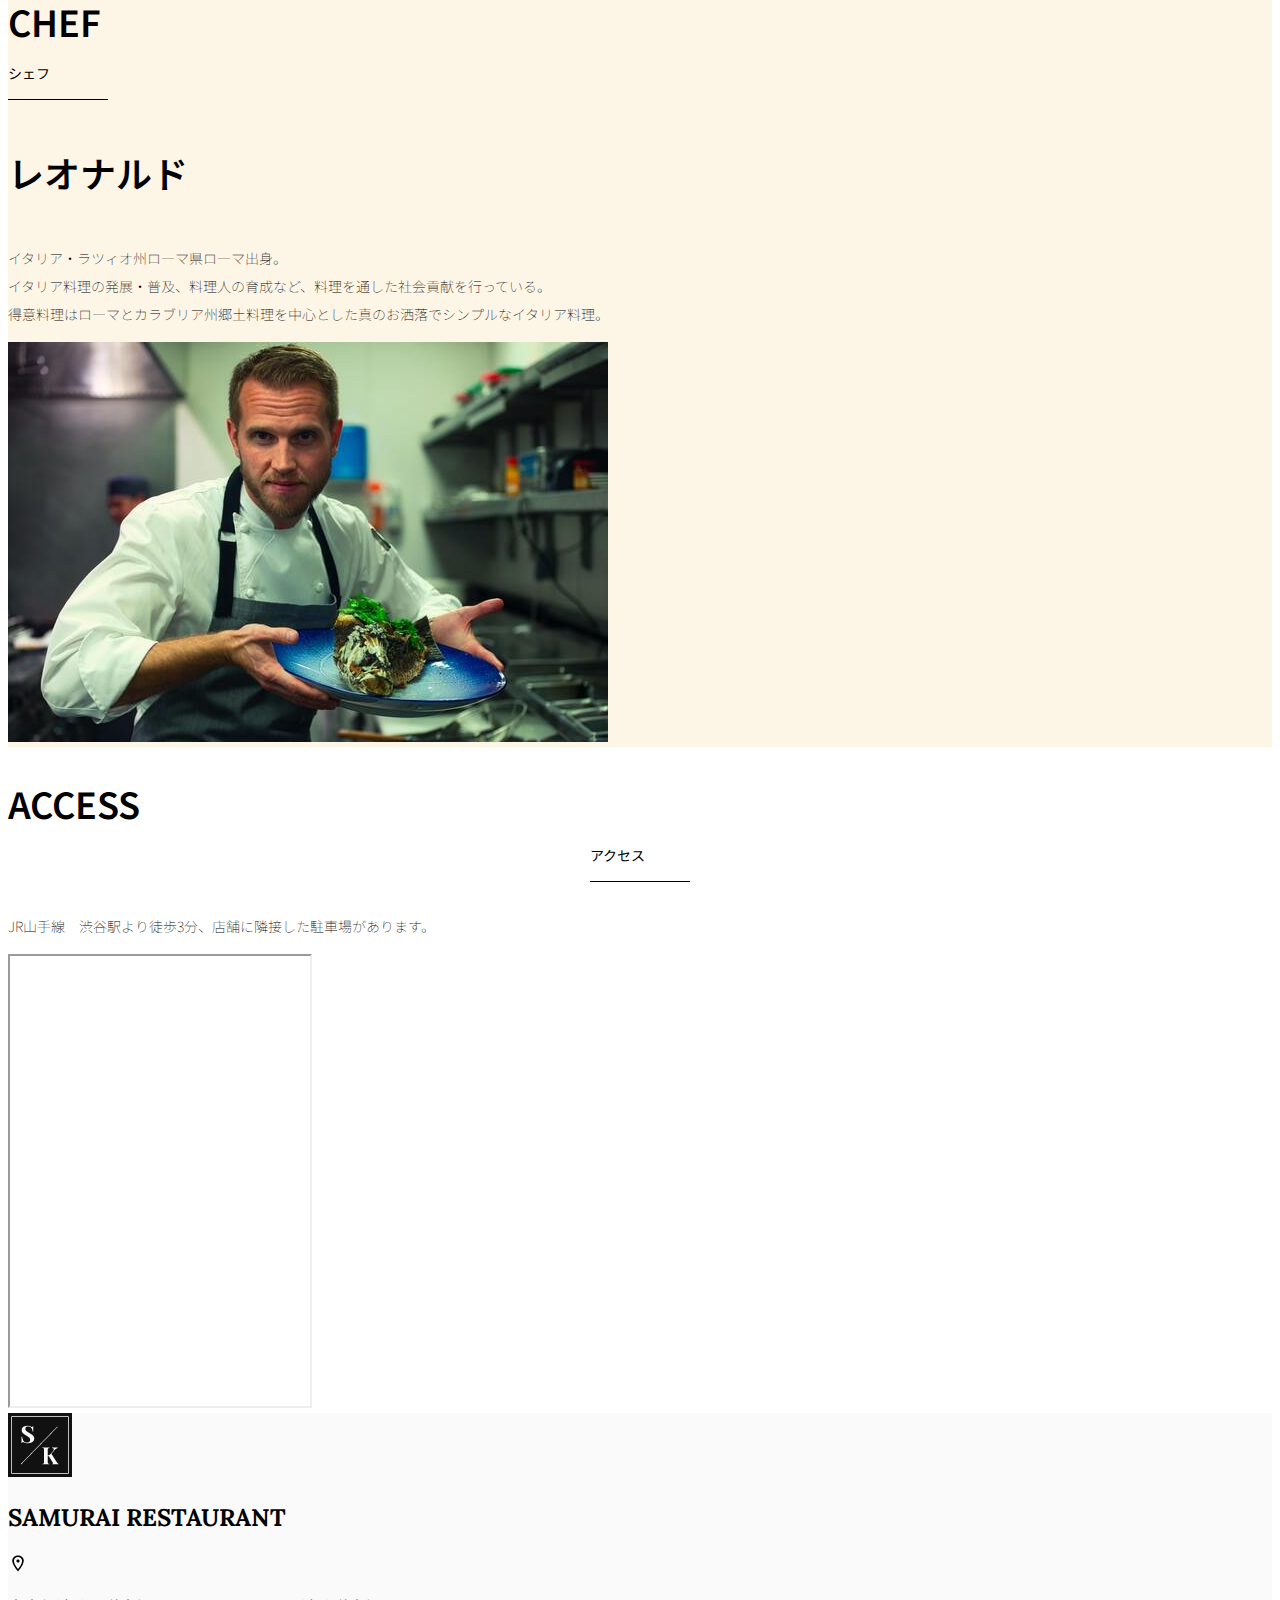
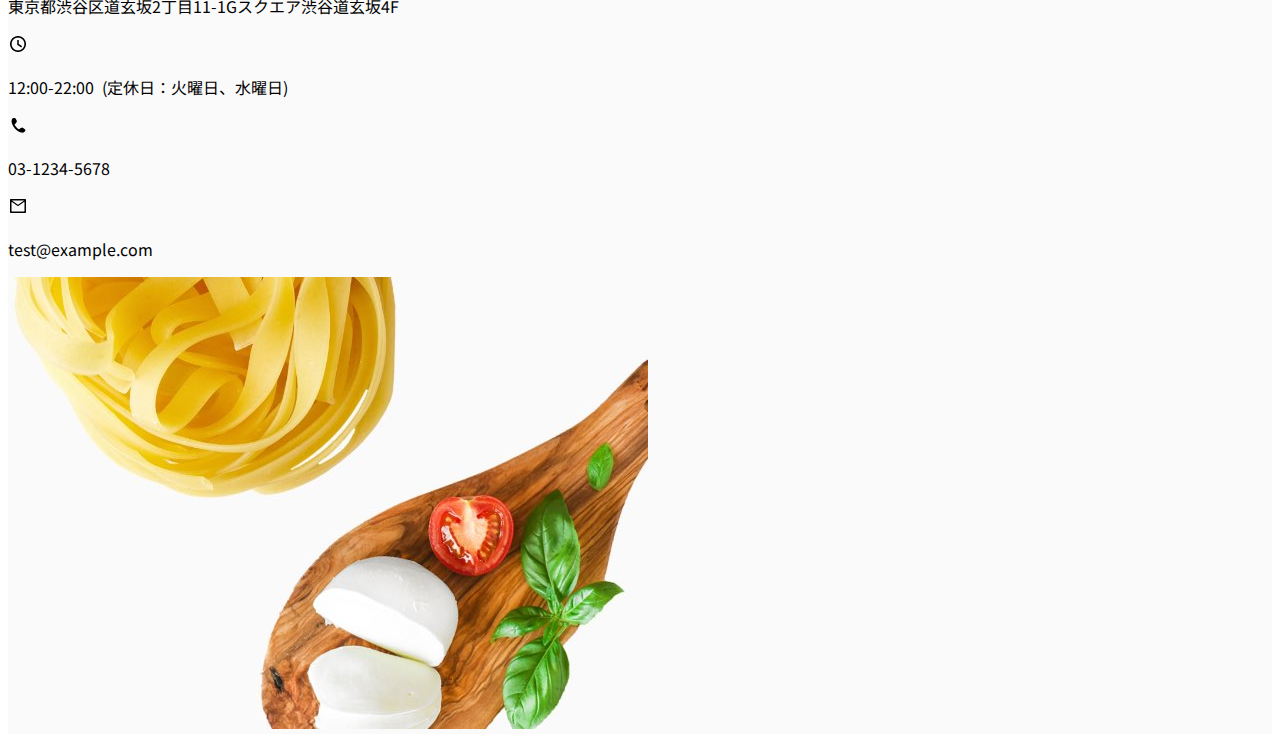
==== commit 3c1e480d: "課題015を再アップロード" ====
--- a/kadai_015/index.html
+++ b/kadai_015/index.html
@@ -401,7 +401,7 @@
         <div class="row">
           <div class="col-lg-6 text-left mb-5">
             <h2 class="section_title chef mb-5">CHEF</h2>
-            <p class="mb-2">レオナルド</p>
+            <p class="section_title mb-2">レオナルド</p>
             <p class="mb-2">イタリア・ラツィオ州ローマ県ローマ出身。<br>
               イタリア料理の発展・普及、料理人の育成など、料理を通した社会貢献を行っている。<br>
               得意料理はローマとカラブリア州郷土料理を中心とした真のお洒落でシンプルなイタリア料理。
